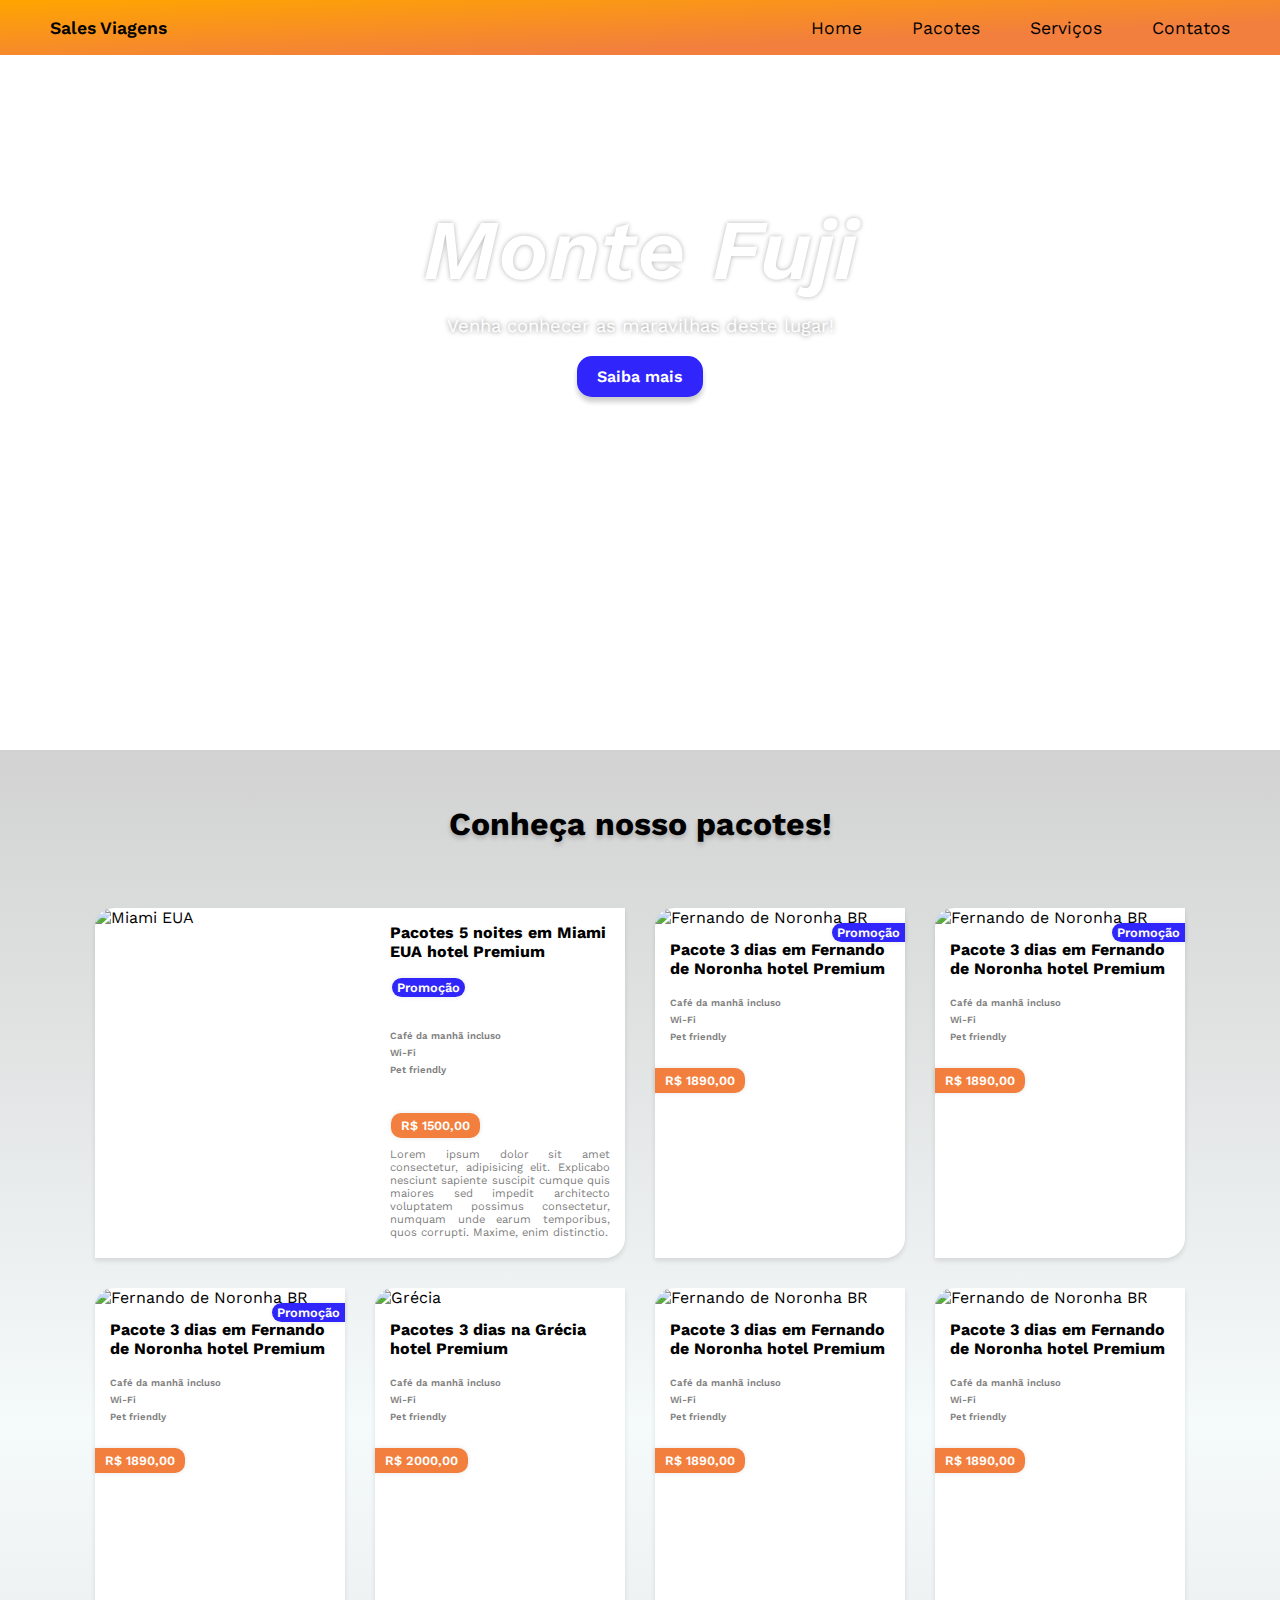
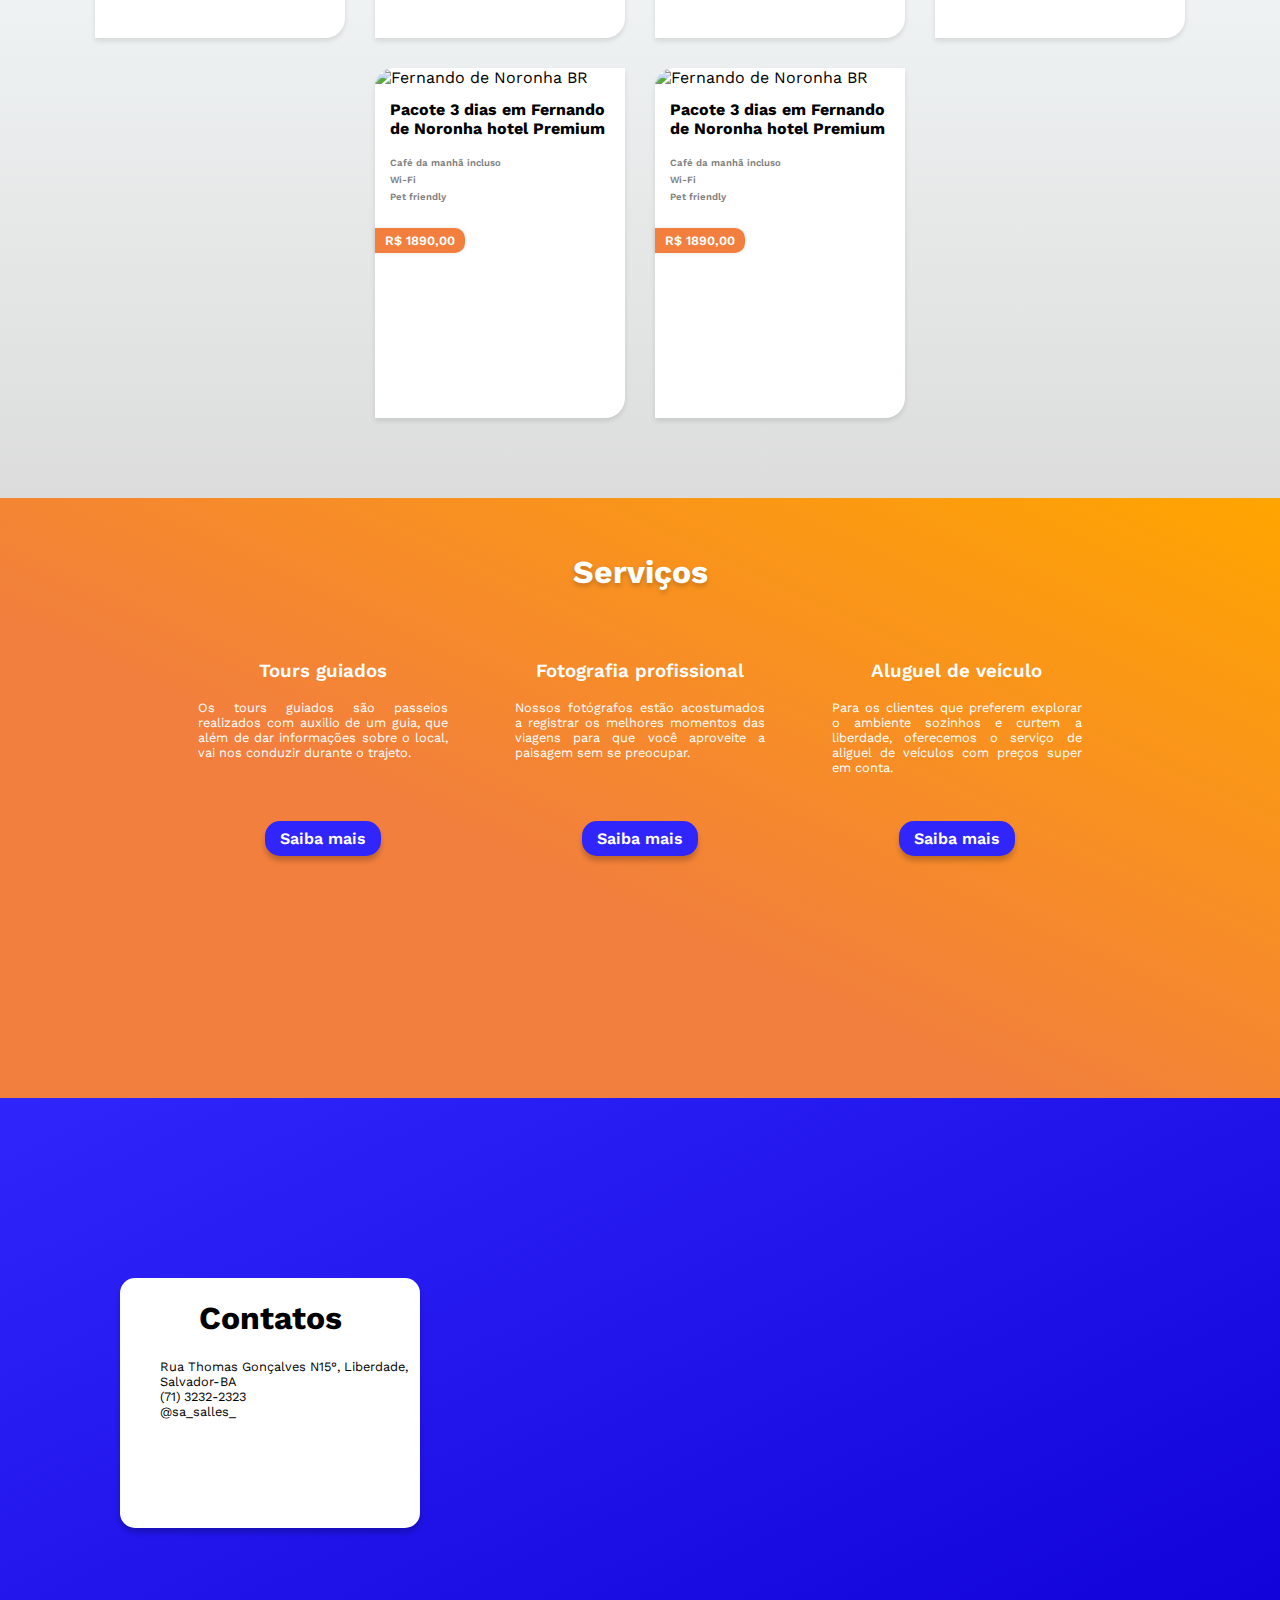
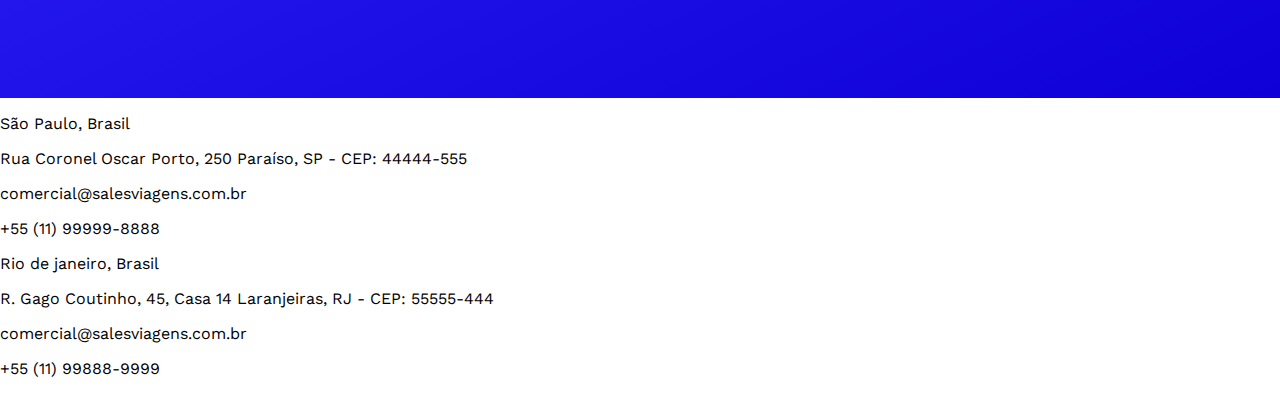
==== index.html @ 7ac17d70 "first commit" ====
<!DOCTYPE html>
<html lang="pt-br">
<head>
    <meta charset="UTF-8">
    <meta http-equiv="X-UA-Compatible" content="IE=edge">
    <meta name="viewport" content="width=device-width, initial-scale=1.0">
    <title>Sales Viagens</title>
    <script src="https://unpkg.com/feather-icons"></script>
    <link rel="stylesheet" href="style.css">
</head>
<body>
    <header>
        <nav>
           <!--<img src="img/logo-img.png" alt="Logo" id="logo-img"">-->
            <a href="#home" class="logo"><p>Sales Viagens</p></a>
            <ul class="menu">
                <a href="#home" class="btn-menu"><li>Home</li></a>
                <a href="#pacotes" class="btn-menu"><li>Pacotes</li></a>
                <a href="#servicos" class="btn-menu"><li>Serviços</li></a>
                <a href="#contatos" class="btn-menu"><li>Contatos</li></a>
            </ul>
        </nav>

        <div id="home" class="header-content">
            <h1>Monte Fuji</h1>
            <p>Venha conhecer as maravilhas deste lugar!</p>
            <a href=""><button class="btn-saiba-mais">Saiba mais</button></a>
        </div>
    </header>

    <section class="pacotes" id="pacotes">
        <h1 class="pacotes-title">Conheça nosso pacotes!</h1>
        <div class="cards-pacotes">

            <div class="large-card">
                <div class="large-card-tag large-card-tag-top">
                    <p>Promoção</p>
                </div>
                <div class="large-card-tag large-card-tag-bottom">
                    <p>R$ 1500,00</p>
                </div>
                <img class="large-card-image" src="https://images.unsplash.com/photo-1514214246283-d427a95c5d2f?ixlib=rb-1.2.1&ixid=MnwxMjA3fDB8MHxwaG90by1wYWdlfHx8fGVufDB8fHx8&auto=format&fit=crop&w=780&q=80" alt="Miami EUA">
                <div class="large-card-content">
                    <h2>Pacotes 5 noites em Miami EUA hotel Premium</h2>
                    <ul>
                        <li><i data-feather="coffee"></i>Café da manhã incluso</li>
                        <li><i data-feather="wifi"></i>Wi-Fi</li>
                        <li><i data-feather="smile"></i>Pet friendly</li>
                    </ul>
                    <p>Lorem ipsum dolor sit amet consectetur, adipisicing elit. Explicabo nesciunt sapiente suscipit cumque quis maiores sed impedit architecto voluptatem possimus consectetur, numquam unde earum temporibus, quos corrupti. Maxime, enim distinctio.</p>
                </div>
            </div>
            
            <div class="card">
                <div class="card-tag card-tag-top">
                    <p>Promoção</p>
                </div>
                <div class="card-tag card-tag-bottom">
                    <p>R$ 1890,00</p>
                </div>
                <img class="card-image" src="https://images.unsplash.com/photo-1614722860207-909e0e8dfd99?ixlib=rb-1.2.1&ixid=MnwxMjA3fDB8MHxwaG90by1wYWdlfHx8fGVufDB8fHx8&auto=format&fit=crop&w=871&q=80" alt="Fernando de Noronha BR">
                <div class="card-content">
                    <h2>Pacote 3 dias em Fernando de Noronha hotel Premium</h2>
                    <ul>
                        <li><i data-feather="coffee"></i>Café da manhã incluso</li>
                        <li><i data-feather="wifi"></i>Wi-Fi</li>
                        <li><i data-feather="smile"></i>Pet friendly</li>
                    </ul>
                </div>
            </div>

            <div class="card">
                <div class="card-tag card-tag-top">
                    <p>Promoção</p>
                </div>
                <div class="card-tag card-tag-bottom">
                    <p>R$ 1890,00</p>
                </div>
                <img class="card-image" src="https://images.unsplash.com/photo-1614722860207-909e0e8dfd99?ixlib=rb-1.2.1&ixid=MnwxMjA3fDB8MHxwaG90by1wYWdlfHx8fGVufDB8fHx8&auto=format&fit=crop&w=871&q=80" alt="Fernando de Noronha BR">
                <div class="card-content">
                    <h2>Pacote 3 dias em Fernando de Noronha hotel Premium</h2>
                    <ul>
                        <li><i data-feather="coffee"></i>Café da manhã incluso</li>
                        <li><i data-feather="wifi"></i>Wi-Fi</li>
                        <li><i data-feather="smile"></i>Pet friendly</li>
                    </ul>
                </div>
            </div>

            <div class="card">
                <div class="card-tag card-tag-top">
                    <p>Promoção</p>
                </div>
                <div class="card-tag card-tag-bottom">
                    <p>R$ 1890,00</p>
                </div>
                <img class="card-image" src="https://images.unsplash.com/photo-1614722860207-909e0e8dfd99?ixlib=rb-1.2.1&ixid=MnwxMjA3fDB8MHxwaG90by1wYWdlfHx8fGVufDB8fHx8&auto=format&fit=crop&w=871&q=80" alt="Fernando de Noronha BR">
                <div class="card-content">
                    <h2>Pacote 3 dias em Fernando de Noronha hotel Premium</h2>
                    <ul>
                        <li><i data-feather="coffee"></i>Café da manhã incluso</li>
                        <li><i data-feather="wifi"></i>Wi-Fi</li>
                        <li><i data-feather="smile"></i>Pet friendly</li>
                    </ul>
                </div>
            </div>

            <div class="card">
                <div class="card-tag card-tag-bottom">
                    <p>R$ 2000,00</p>
                </div>
                <img class="card-image" src="https://images.unsplash.com/photo-1615633761174-2013785e6950?ixlib=rb-1.2.1&ixid=MnwxMjA3fDB8MHxwaG90by1wYWdlfHx8fGVufDB8fHx8&auto=format&fit=crop&w=774&q=80" alt="Grécia">
                <div class="card-content">
                    <h2>Pacotes 3 dias na Grécia hotel Premium</h2>
                    <ul>
                        <li><i data-feather="coffee"></i>Café da manhã incluso</li>
                        <li><i data-feather="wifi"></i>Wi-Fi</li>
                        <li><i data-feather="smile"></i>Pet friendly</li>
                    </ul>
                </div>
            </div>

            <div class="card">
                <div class="card-tag card-tag-bottom">
                    <p>R$ 1890,00</p>
                </div>
                <img class="card-image" src="https://images.unsplash.com/photo-1614722860207-909e0e8dfd99?ixlib=rb-1.2.1&ixid=MnwxMjA3fDB8MHxwaG90by1wYWdlfHx8fGVufDB8fHx8&auto=format&fit=crop&w=871&q=80" alt="Fernando de Noronha BR">
                <div class="card-content">
                    <h2>Pacote 3 dias em Fernando de Noronha hotel Premium</h2>
                    <ul>
                        <li><i data-feather="coffee"></i>Café da manhã incluso</li>
                        <li><i data-feather="wifi"></i>Wi-Fi</li>
                        <li><i data-feather="smile"></i>Pet friendly</li>
                    </ul>
                </div>
            </div>

            <div class="card">
                <div class="card-tag card-tag-bottom">
                    <p>R$ 1890,00</p>
                </div>
                <img class="card-image" src="https://images.unsplash.com/photo-1614722860207-909e0e8dfd99?ixlib=rb-1.2.1&ixid=MnwxMjA3fDB8MHxwaG90by1wYWdlfHx8fGVufDB8fHx8&auto=format&fit=crop&w=871&q=80" alt="Fernando de Noronha BR">
                <div class="card-content">
                    <h2>Pacote 3 dias em Fernando de Noronha hotel Premium</h2>
                    <ul>
                        <li><i data-feather="coffee"></i>Café da manhã incluso</li>
                        <li><i data-feather="wifi"></i>Wi-Fi</li>
                        <li><i data-feather="smile"></i>Pet friendly</li>
                    </ul>
                </div>
            </div>

            <div class="card">
                <div class="card-tag card-tag-bottom">
                    <p>R$ 1890,00</p>
                </div>
                <img class="card-image" src="https://images.unsplash.com/photo-1614722860207-909e0e8dfd99?ixlib=rb-1.2.1&ixid=MnwxMjA3fDB8MHxwaG90by1wYWdlfHx8fGVufDB8fHx8&auto=format&fit=crop&w=871&q=80" alt="Fernando de Noronha BR">
                <div class="card-content">
                    <h2>Pacote 3 dias em Fernando de Noronha hotel Premium</h2>
                    <ul>
                        <li><i data-feather="coffee"></i>Café da manhã incluso</li>
                        <li><i data-feather="wifi"></i>Wi-Fi</li>
                        <li><i data-feather="smile"></i>Pet friendly</li>
                    </ul>
                </div>
            </div>

            <div class="card">
                <div class="card-tag card-tag-bottom">
                    <p>R$ 1890,00</p>
                </div>
                <img class="card-image" src="https://images.unsplash.com/photo-1614722860207-909e0e8dfd99?ixlib=rb-1.2.1&ixid=MnwxMjA3fDB8MHxwaG90by1wYWdlfHx8fGVufDB8fHx8&auto=format&fit=crop&w=871&q=80" alt="Fernando de Noronha BR">
                <div class="card-content">
                    <h2>Pacote 3 dias em Fernando de Noronha hotel Premium</h2>
                    <ul>
                        <li><i data-feather="coffee"></i>Café da manhã incluso</li>
                        <li><i data-feather="wifi"></i>Wi-Fi</li>
                        <li><i data-feather="smile"></i>Pet friendly</li>
                    </ul>
                </div>
            </div>

        </div>
    </section>

    <article class="servicos" id="servicos">
        <h1 class="servicos-title">Serviços</h1>
        <div class="cards-servicos">

            <div class="card">
                <i data-feather="map"></i>
                <div class="card-content">
                    <h3>Tours guiados</h3>
                    <p>Os tours guiados são passeios realizados com auxilio de um guia, que além de dar informações sobre o local, vai nos conduzir durante o trajeto.</p>
                </div>
                <a href="tours.html"><button class="btn-saiba-mais">Saiba mais</button></a>
            </div>

            <div class="card">
                <i data-feather="camera"></i>
                <div class="card-content">
                    <h3>Fotografia profissional</h3>
                    <p>Nossos fotógrafos estão acostumados a registrar os melhores momentos das viagens para que você aproveite a paisagem sem se preocupar.</p>
                </div>
                <a href="fototeca.html"><button class="btn-saiba-mais">Saiba mais</button></a>
            </div>

            <div class="card">
                <i data-feather="navigation"></i>
                <div class="card-content">
                    <h3>Aluguel de veículo</h3>
                    <p>Para os clientes que preferem explorar o ambiente sozinhos e curtem a liberdade, oferecemos o serviço de aliguel de veículos com preços super em conta.</p>
                </div>
                <a href="aluguel.html"><button class="btn-saiba-mais">Saiba mais</button></a>
            </div>

        </div>
    </article>

    <section class="contatos" id="contatos">
        <div id="map"></div>
        <div class="card-contatos">
            <h1 class="contatos-title">Contatos</h1>
            <ul>
                <li><i data-feather="map-pin"></i> Rua Thomas Gonçalves N15°, Liberdade, Salvador-BA</li>
                <li><i data-feather="phone"></i> (71) 3232-2323</li>
                <li><i data-feather="instagram"></i> @sa_salles_</li>
            </ul>

        </div>
    </section>

    <footer>
        <i data-feather="facebook"></i>
        <i data-feather="instagram"></i>
        <i data-feather="twitter"></i>
        <div class="sp">
            <p>São Paulo, Brasil</p>
            <p>Rua Coronel Oscar Porto, 250 Paraíso, SP - CEP: 44444-555</p>
            <P>comercial@salesviagens.com.br</P>
            <p>+55 (11) 99999-8888</p>
        </div>
        <div class="rj">
            <p>Rio de janeiro, Brasil</p>
            <p>R. Gago Coutinho, 45, Casa 14 Laranjeiras, RJ - CEP: 55555-444</p>
            <P>comercial@salesviagens.com.br</P>
            <p>+55 (11) 99888-9999</p>
        </div>
    </footer>

    <script src="main.js"></script>
    <script src="https://maps.googleapis.com/maps/api/js?callback=initMap&v=weekly"
    defer></script>
    <script>
        feather.replace()
    </script>
</body>
</html>
---- style.css ----
@charset "UTF-8";
@import url('https://fonts.googleapis.com/css2?family=Work+Sans:ital,wght@0,400;0,600;0,700;0,800;1,400;1,500;1,700&display=swap');

/*RESPONSIVIDADE*/

/* Landscape phone to portrait tablet */

@media (max-width: 767px) {}

/* Landscape phones and down */
@media (max-width: 480px) {
    body {
        margin-bottom: 55px;
    }
    header nav .menu {
        position: fixed;
        bottom: 0;
        left: 0;
        width: 100%;
        padding: 0;
        margin: 0;

        z-index: 99;

        background: var(--Han-Purple);
        height: 55px;
        color: white;
        font-weight: bold;

        display: flex;
        justify-content: space-between;
        align-items: center;
    }
    header nav .logo {
        width: 100%;
        text-align: center;
    }
    .contatos {
        padding: 60px 0;
    }
    .contatos .card-contatos {
        position: static;
    }
}

/* Portrait tablet to landscape and desktop 
@media (min-width: 768px) and (max-width: 979px){
}*/

 /*Large Desktop 
@media (min-width: 1200px) {
}*/

* {
    box-sizing: border-box;
}

:root {
    --Oxford-Blue: #030027;
    --Han-Purple: #3026FC;
    --Celest: #C5FFFD;
    --Mongo-tengo: #F27F3D;
    --Dark-Salmon: #EF946C;
    --Antique-Brass: #DC9E82;
}

body {
    margin: 0;
    font-family: 'Work Sans', sem serifa;
   /* background: linear-gradient(to bottom, white 30%, var(--Mongo-tengo) 100%);*/
   /* width: 100vw; */
}

.FixoNoTopo{
    position: fixed;
    top: 0;
    width: 100%;
}

header {
    height: calc(100vh - 150px);
    background: no-repeat center/cover url("img/header-img.jpg");
}

header nav {
    display: flex;
    justify-content: space-between;
    position: relative;
    background-image: linear-gradient(to bottom right, orange 0%, var(--Mongo-tengo) 70%);
   /* box-shadow: 0 1px 5px hsla(0, 0%, 0%, 0.1);*/
}

/*header nav #logo-img {
    width: 65px;
    height: 45px;

}*/

header nav .logo:link {
    font-weight: 600;
    font-size: 1.1em;
    color: black;
    text-decoration: none;
    margin-left: 50px;
    transition: all .3s;
}

header nav .logo:visited {
    color: var(--Oxford-Blue);
}

header nav .logo:hover {
    color: white;
    transform: scale(1.1);
}

header nav .logo:active {
    color: lightgray;
    transform: scale(1);
}

header nav .menu {
    list-style: none;
    display: flex;
    padding: 0;
    font-family: 'Work Sans', sem serifa;
    font-size: 1.1em;
    
}

header nav .menu .btn-menu:link {
    text-decoration: none;
    color: black;
    transition: all .3s;
}

header nav .menu .btn-menu:visited {
    color: var(--Oxford-Blue);
}

header nav .menu .btn-menu:hover {
    color: white;
    transform: scale(1.2);
}

header nav .menu .btn-menu:active {
    color: lightgray;
    transform: scale(1.1);
}

header nav .menu .btn-menu li {
    margin: 0 50px 0 0;
}

.header-content {
    max-width: 600px;
    margin: auto;
    text-align: center;
    position: relative;
    top: 140px;
}

.header-content h1 {
    margin: 0;
    padding: 0;
    position: relative;
    top: 5px;
    font-size: 5.3em;
    font-weight: 600;
    font-style: italic;
    color: white;
    text-shadow: 0 0 5px hsla(0, 0%, 0%, 0.3);
    
}

.header-content ul {
    margin: 0;
    padding: 0;
    list-style: none;
    font-weight: 600;
    position: relative;
}

.header-content p {
    font-size: 1.15em;
    margin: 0;
    position: relative;
    top: 20px;
    color: white;
    text-shadow: 0 0 5px hsla(0, 0%, 0%, 0.5);
}

header .header-content .btn-saiba-mais {
    padding: 11px 20px;
    border-radius: 15px;
    border: 0;
    position: relative;
    top: 40px;
    background: var(--Han-Purple);
    box-shadow: 0 5px 5px hsla(0, 0%, 0%, 0.2);
    color: white;
    font-family: 'Work Sans', sem serifa;
    font-size: 1em;
    font-weight: 600;
    transition: all .3s;
}

header .header-content .btn-saiba-mais:hover {
    background-color:white;
    color: black;
    transform: scale(1.1);
    box-shadow: 0 5px 5px hsla(0, 0%, 0%, 0.4);
    cursor: pointer;
}

header .header-content .btn-saiba-mais:active {
    background: rgb(201, 201, 201);
    transform: scale(1);
    box-shadow: 0 5px 5px hsla(0, 0%, 0%, 0.2);
}

.pacotes {
    padding: 15px;
    background-image: linear-gradient(to bottom, rgb(210, 210, 210), rgb(245, 250, 250), rgb(220, 220, 220));
}

.pacotes .pacotes-title {
    font-size: 2em;
    width: 100%;
    margin: 40px auto 0 auto;
    text-align: center;
    text-shadow: 0 3px 5px hsla(0, 0%, 0%, 0.2);
}

.pacotes .cards-pacotes {
    display: flex;
    margin: 50px auto;
    max-width: 1400px;
    flex-wrap: wrap;
    justify-content: center;
}

.pacotes .large-card {
    height: 350px;
    width: 530px;
    margin: 15px;
    border-radius: 20px 0px;
    background-color: white;
    position: relative;
    box-shadow: 0 3px 5px hsla(0, 0%, 0%, 0.1);
    transition: all .5s;
}

.pacotes .large-card:hover {
    transform: scale(1.05);
    box-shadow: 0 3px 5px hsla(0, 0%, 0%, 0.4);
}

.pacotes .large-card-content h2 {
    font-size: 1em;
    margin-bottom: 0;
    margin-top: 15px;
}

.pacotes .large-card .large-card-tag-top {
    position: absolute;
    background-color: var(--Han-Purple);
    border-radius: 10px 10px 10px 10px;
    right: 160px;
    top: 70px;
    padding: 2px 5px;
    box-shadow: 0 0 5px hsla(0, 0%, 0%, 0.1);
    z-index: 99;
}

.pacotes .large-card .large-card-tag-bottom {
    position: absolute;
    background-color: var(--Mongo-tengo);
    border-radius: 10px 10px 10px 10px;
    right: 145px;
    bottom: 120px;
    padding: 5px 10px;
    box-shadow: 0 0 5px hsla(0, 0%, 0%, 0.1);
    z-index: 99;
}

.pacotes .large-card .large-card-tag p {
    margin: 0;
    color: white;
    font-weight: 600;
    font-size: 0.8em;
}

.pacotes .large-card-image {
    height: 350px;
    width: 280px;
    border-radius: 20px 0 0 0;
    object-fit: cover;
}

.pacotes .large-card-content {
    padding: 0 15px;
    position: absolute;
    top: 0;
    right: 0;
    width: 250px;
    height: 340px;
}

.pacotes .large-card-content ul {
    position: relative;
    top: 50px;
    display: flex;
    flex-direction: column;
    list-style: none;
    padding: 0;
}

.pacotes .large-card-content ul li{
    font-size: 0.6em;
    font-weight: 600;
    display: flex;
    align-items: center;
    margin: 3px 0;
    color: gray; 
}

.pacotes .large-card-content li svg {
    height: 16px;
    width: 18px;
    margin-right: 10px;
}


.pacotes .large-card-content p {
    font-size: .7em;
    margin: 120px 0 0 0;
    text-align: justify;
    color: gray;
}

.pacotes .card {
    height: 350px;
    width: 250px;
    margin: 15px;
    border-radius: 20px 0px;
    background-color: white;
    position: relative;
    box-shadow: 0 3px 5px hsla(0, 0%, 0%, 0.1);
    transition: all .5s;
}

.pacotes .card:hover {
    transform: scale(1.05);
    box-shadow: 0 3px 5px hsla(0, 0%, 0%, 0.4);
}

.pacotes .card .card-tag-top {
    position: absolute;
    background-color: var(--Han-Purple);
    border-radius: 10px 0 0 10px;
    right: 0;
    top: 15px;
    padding: 2px 5px;
    box-shadow: 0 0 5px hsla(0, 0%, 0%, 0.1);
}

.pacotes .card .card-tag-bottom {
    position: absolute;
    background-color: var(--Mongo-tengo);
    border-radius: 0 10px 10px 0;
    left: 0;
    top: 160px;
    padding: 5px 10px;
    box-shadow: 0 0 5px hsla(0, 0%, 0%, 0.1);
}

.pacotes .card .card-tag p {
    margin: 0;
    color: white;
    font-weight: 600;
    font-size: 0.8em;
}

.pacotes .card-image {
    height: 200px;
    width: 250px;
    border-radius: 20px 0 0 0;
    object-fit: cover;
}

.pacotes .card-content {
    padding: 0 15px;
}

.pacotes .card-content ul {
    display: flex;
    flex-direction: column;
    list-style: none;
    padding: 0;
}

.pacotes .card-content ul li{
    font-size: 0.6em;
    font-weight: 600;
    display: flex;
    align-items: center;
    margin: 3px 0;
    color: gray; 
}

.pacotes .card-content li svg {
    height: 16px;
    width: 18px;
    margin-right: 10px;
}

.pacotes .card-content h2 {
    font-size: 1em;
    margin-bottom: 0;
}

.servicos {
    padding: 15px;
    background-image: linear-gradient(to top right, var(--Mongo-tengo) 40%, orange 100%);
    height: 600px;
}

.servicos .servicos-title {
    font-size: 2em;
    text-align: center;
    margin: 40px auto 0 auto;
    color: white;
    text-shadow: 0 3px 5px hsla(0, 0%, 0%, 0.2);
}

.servicos .cards-servicos {
    display: flex;
    max-width: 950px;
    justify-content: space-around;
    margin: 50px auto 100px auto;
    flex-wrap: wrap;
}

.servicos .card {
    width: 250px;
    display: flex;
    flex-direction: column;
    justify-content: center;
    align-items: center;
    margin: 0 15px;
}

.servicos .card svg {
    height: 50px;
    width: 50px;
    margin: 40px;
    stroke: white;
    transition: all .3s;
}

.servicos .card svg:hover {
    stroke: var(--Han-Purple);
    transform: scale(1.2);

}

.servicos .card h3 {
    font-weight: 600;
    color: white;
}

.servicos .card p {
    font-size: .8em;
    text-align: justify;
    color: white;
}

.servicos .card .card-content {
    text-align: center;
    height: 180px;
}

.servicos .card .btn-saiba-mais {
    padding: 8px 15px;
    border-radius: 15px;
    border: 0;
    background: var(--Han-Purple);
    box-shadow: 0 5px 5px hsla(0, 0%, 0%, 0.2);
    color: white;
    font-family: 'Work Sans', sem serifa;
    font-size: 1em;
    font-weight: 600;
    transition: all .3s;
}

.servicos .card .btn-saiba-mais:hover {
    background-color:white;
    color: black;
    transform: scale(1.1);
    box-shadow: 0 5px 5px hsla(0, 0%, 0%, 0.4);
    cursor: pointer;
}

.servicos .card .btn-saiba-mais:active {
    background: rgb(201, 201, 201);
    transform: scale(1);
    box-shadow: 0 5px 5px hsla(0, 0%, 0%, 0.2);
}

.contatos {
    padding: 100px 20%;
    background-image: linear-gradient(to bottom right, var(--Han-Purple) 0%, rgb(14, 0, 214) 100%);
    position: relative;
    height: 600px;
}

.contatos .card-contatos {
    width: 300px;
    height: 250px;
    position: absolute;
    background-color: white;
    border-radius: 15px;
    z-index: 99;
    top: calc(50% - 120px);
    left: calc(25% - 200px);
    box-shadow: 0 5px 5px hsla(0, 0%, 0%, 0.2);
}

.card-contatos .contatos-title {
    text-align: center;
    
}

.card-contatos ul {
    font-size: .8em;
    list-style: none;
    
}

.card-contatos ul svg {
    color: #F27F3D;
    
}

/* Set the size of the div element that contains the map */
#map {
    margin: 0;
    height: 400px;
    width: 100%;
}

.footer {
    height: 600px;
    padding: 100px 20%;
    background-image: linear-gradient(to bottom, rgb(210, 210, 210), rgb(245, 250, 250), rgb(220, 220, 220));
}
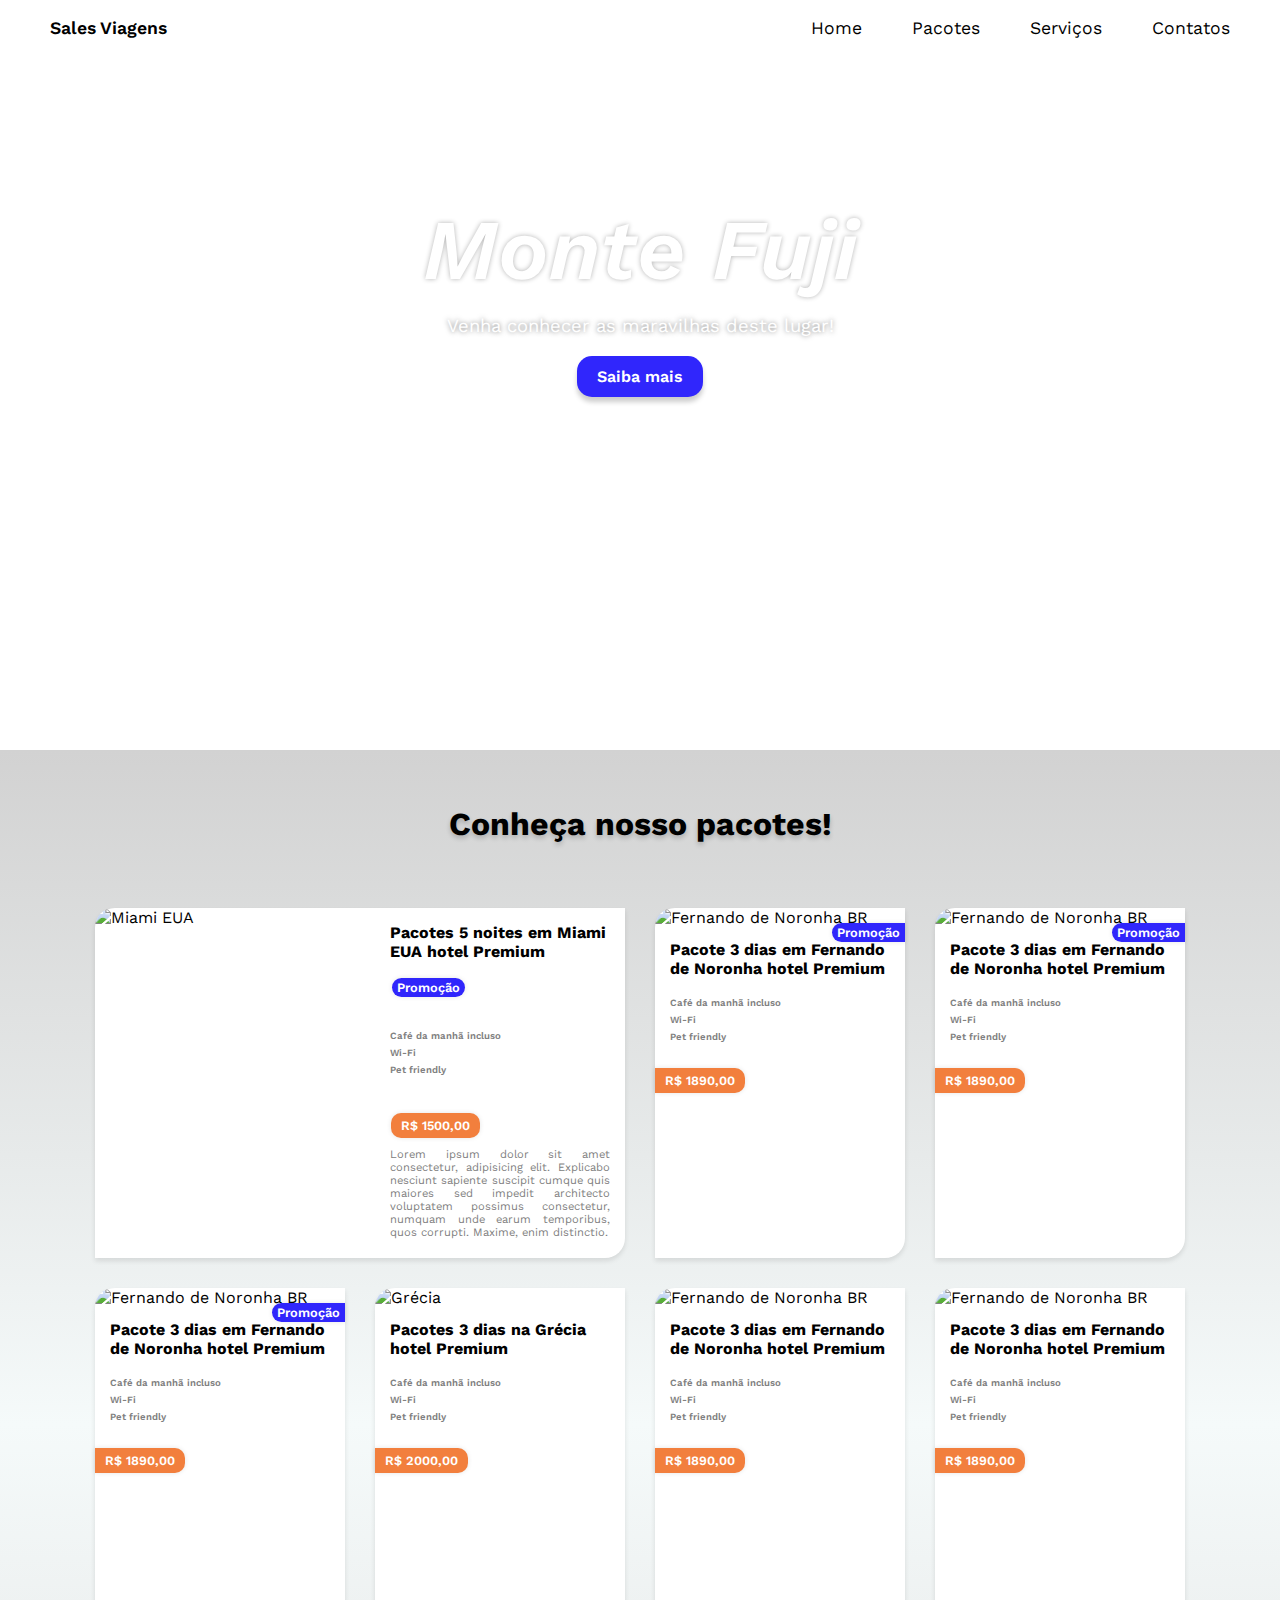
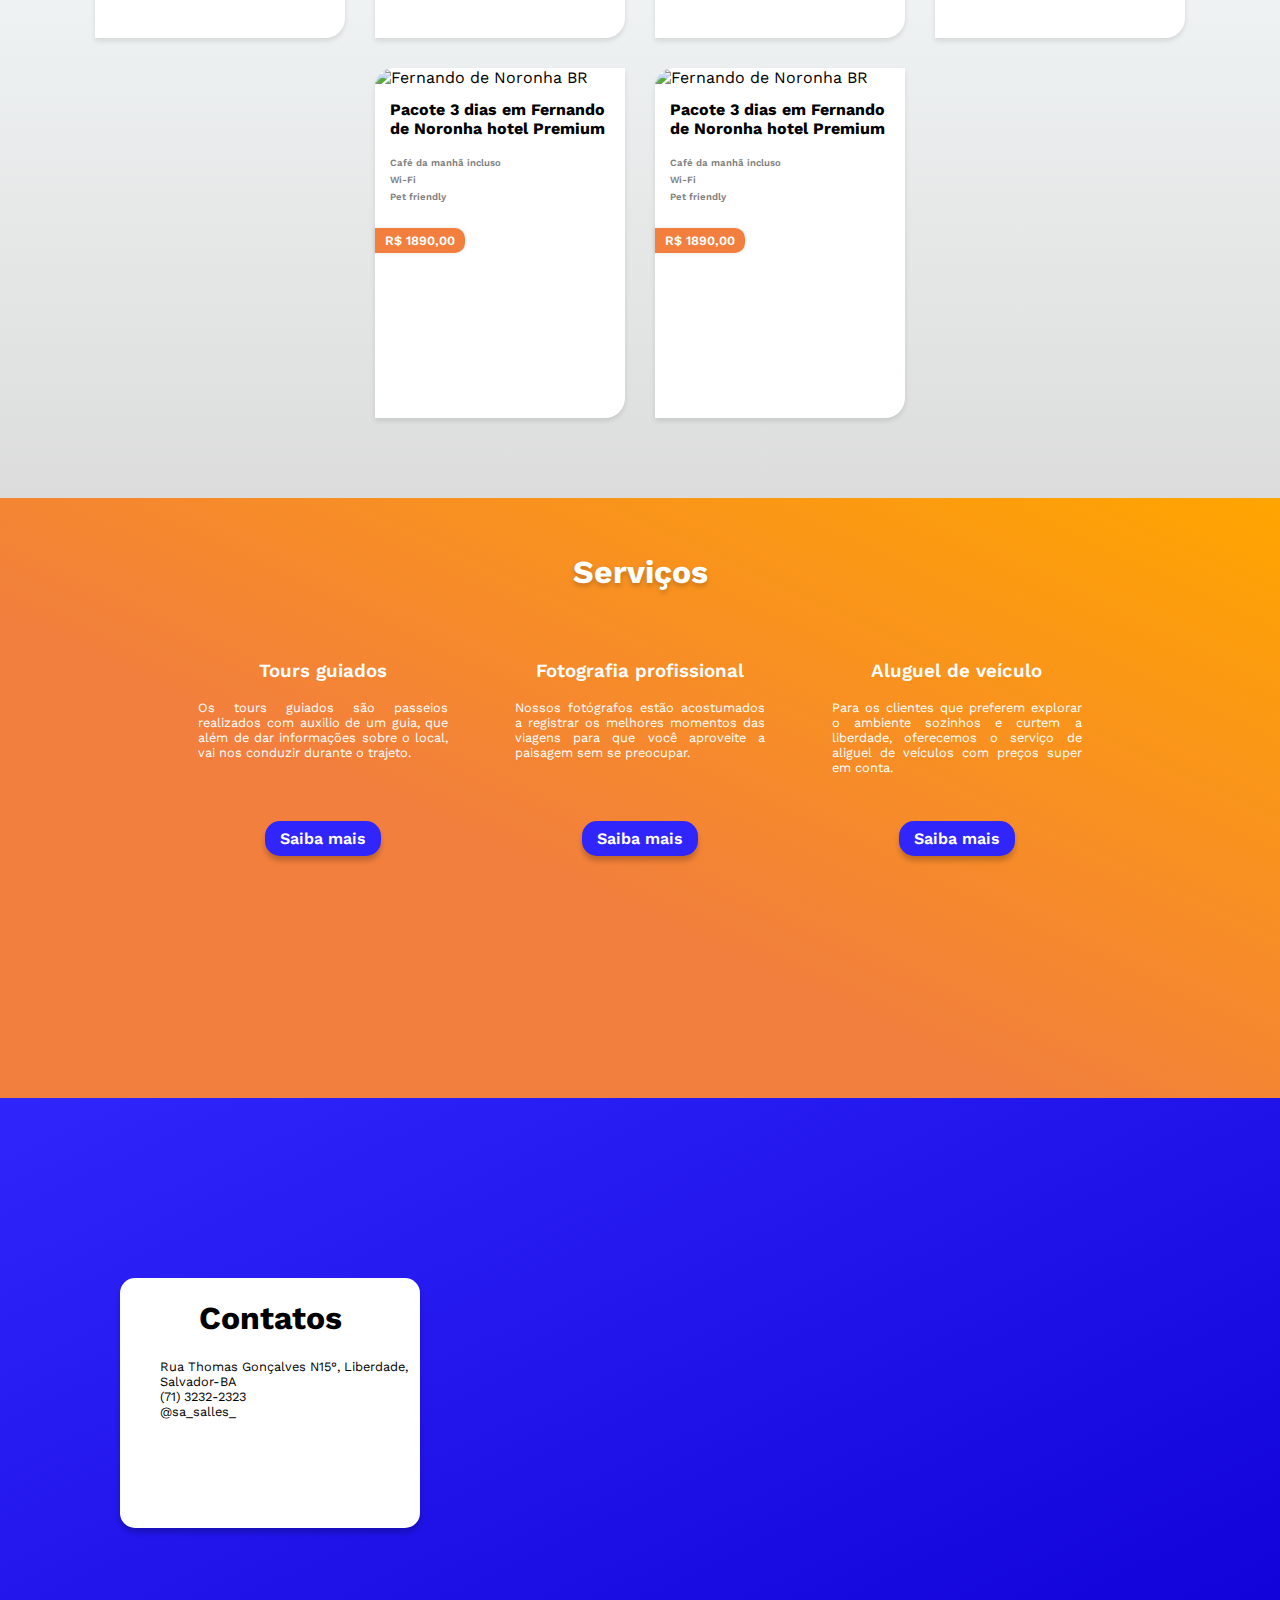
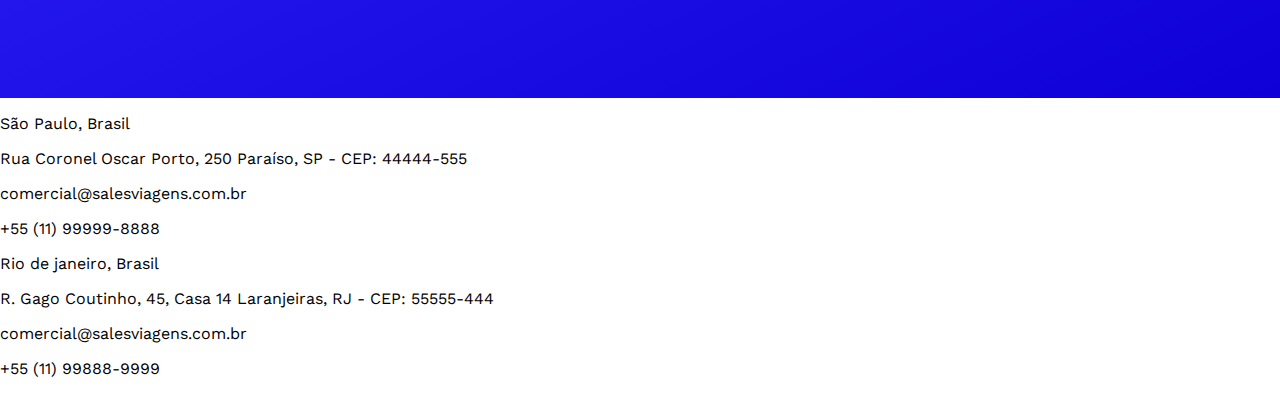
==== commit 4e1c1387: "1.0" ====
--- a/index.html
+++ b/index.html
@@ -231,9 +231,11 @@
     </section>
 
     <footer>
-        <i data-feather="facebook"></i>
-        <i data-feather="instagram"></i>
-        <i data-feather="twitter"></i>
+        <div class="redes">
+            <i data-feather="facebook"></i>
+            <i data-feather="instagram"></i>
+            <i data-feather="twitter"></i>
+        </div>
         <div class="sp">
             <p>São Paulo, Brasil</p>
             <p>Rua Coronel Oscar Porto, 250 Paraíso, SP - CEP: 44444-555</p>
--- a/style.css
+++ b/style.css
@@ -86,7 +86,6 @@
     display: flex;
     justify-content: space-between;
     position: relative;
-    background-image: linear-gradient(to bottom right, orange 0%, var(--Mongo-tengo) 70%);
    /* box-shadow: 0 1px 5px hsla(0, 0%, 0%, 0.1);*/
 }
 
@@ -554,4 +553,5 @@
     height: 600px;
     padding: 100px 20%;
     background-image: linear-gradient(to bottom, rgb(210, 210, 210), rgb(245, 250, 250), rgb(220, 220, 220));
-}+    position: relative;
+}
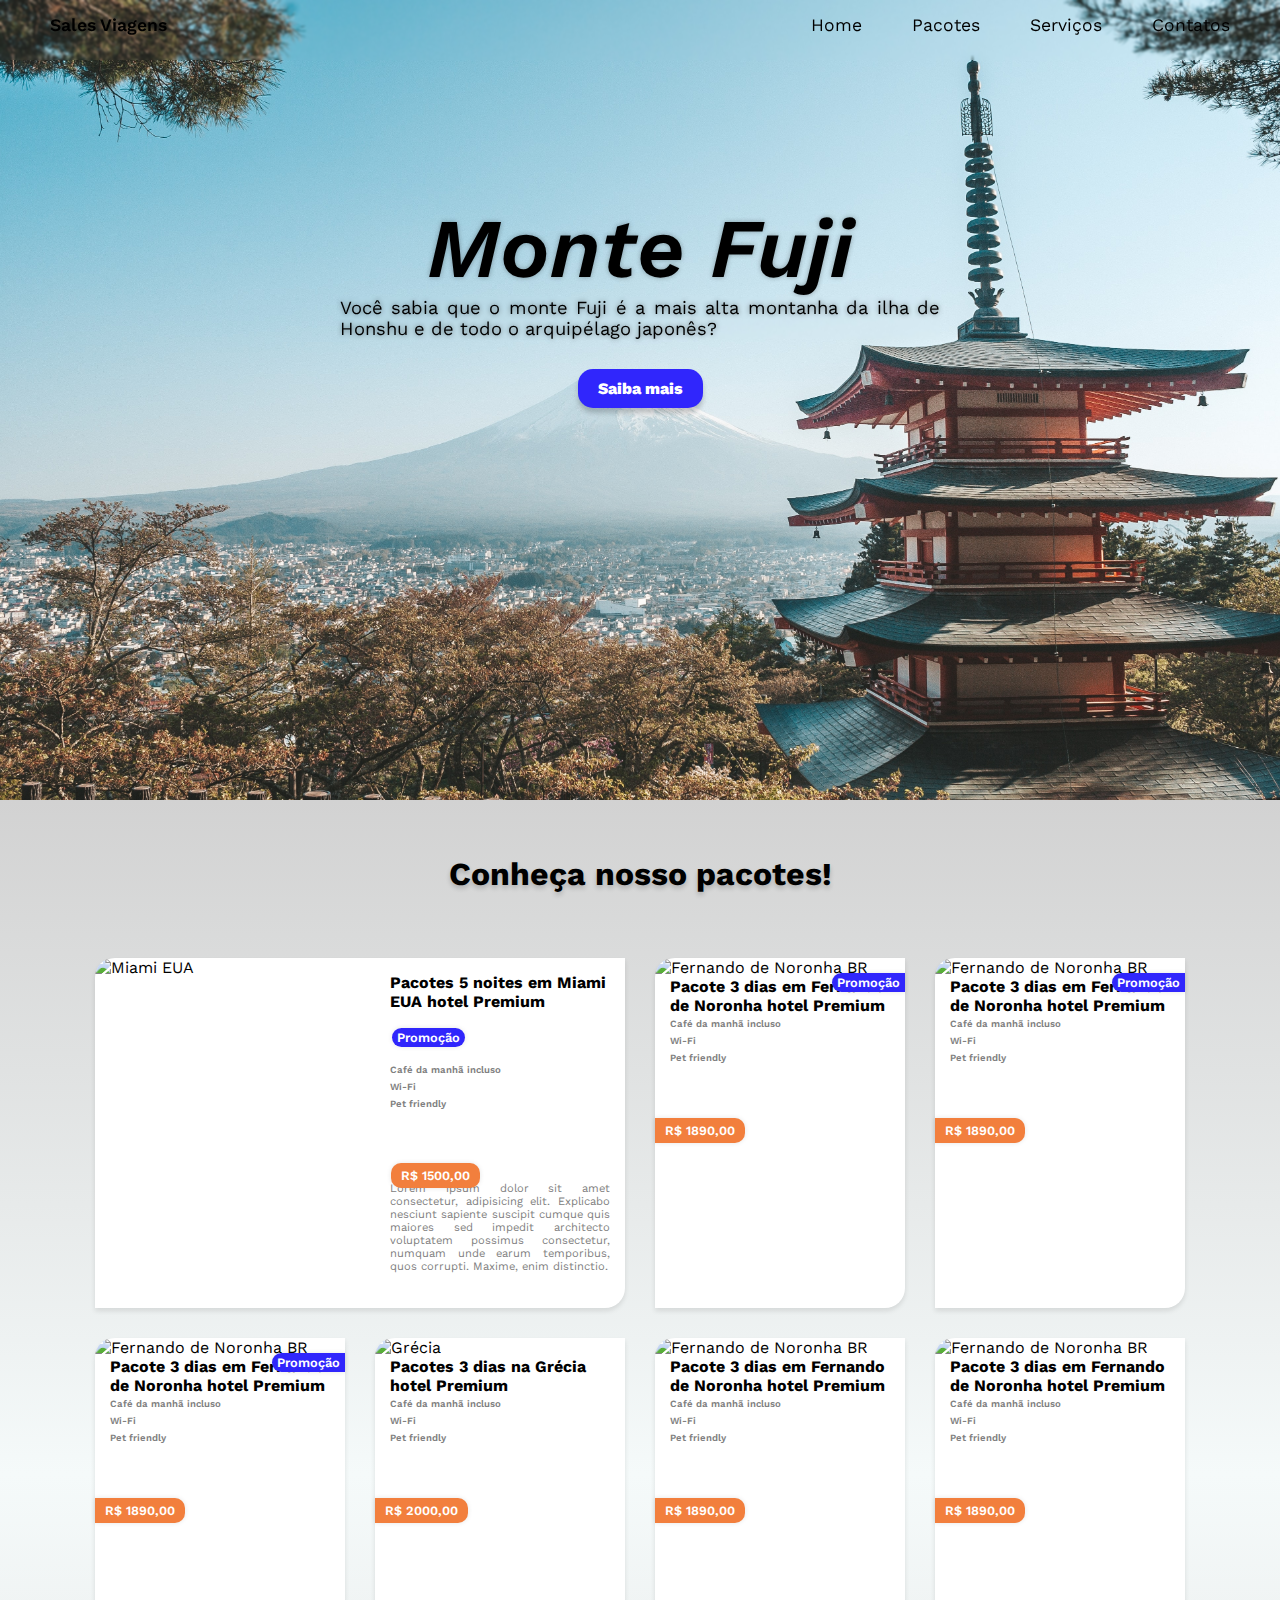
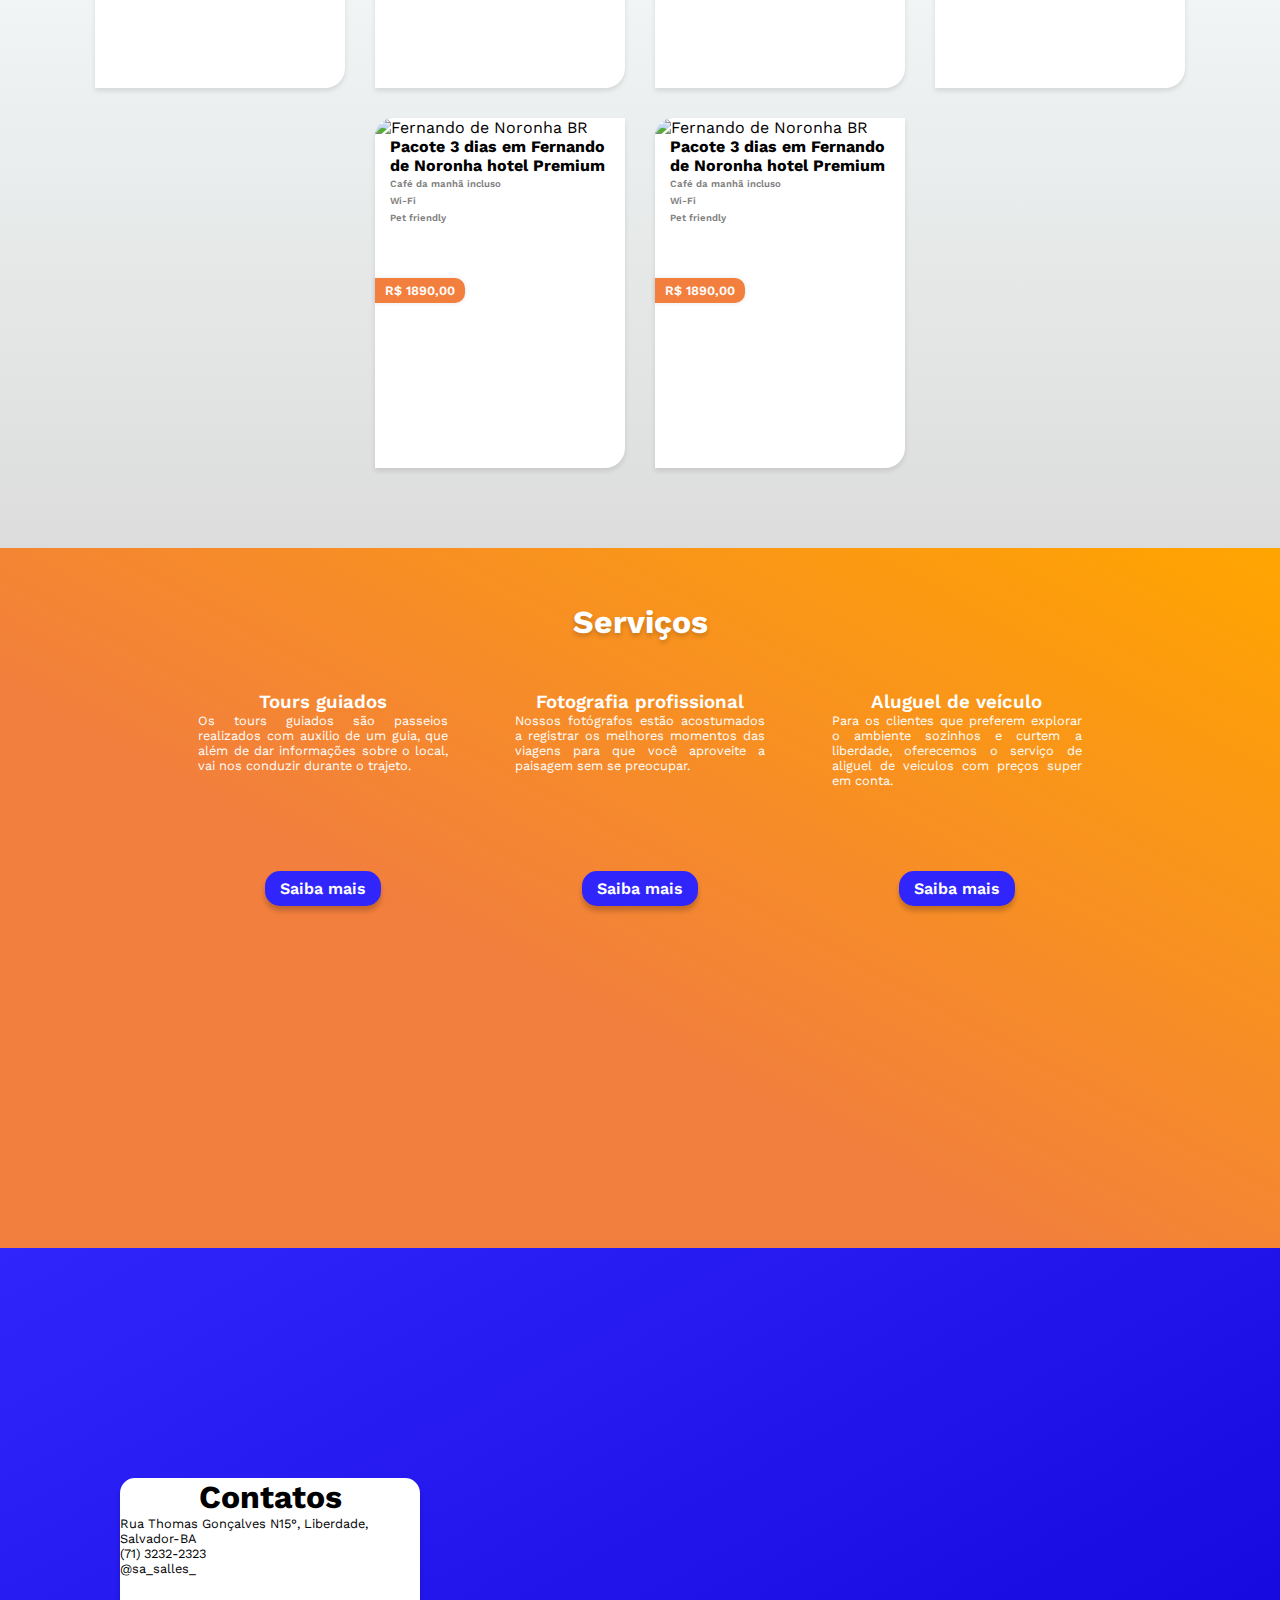
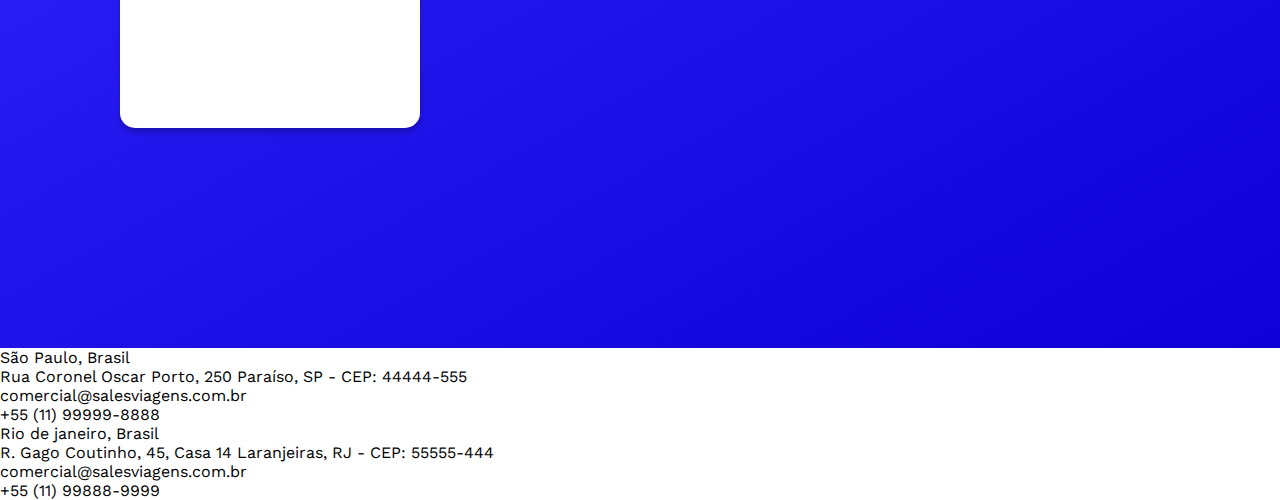
==== commit f3bec1d3: "1.21" ====
--- a/index.html
+++ b/index.html
@@ -11,7 +11,7 @@
 <body>
     <header>
         <nav>
-           <!--<img src="img/logo-img.png" alt="Logo" id="logo-img"">-->
+            <!--<img src="img/logo-img.png" alt="Logo" id="logo-img"">-->
             <a href="#home" class="logo"><p>Sales Viagens</p></a>
             <ul class="menu">
                 <a href="#home" class="btn-menu"><li>Home</li></a>
@@ -20,18 +20,18 @@
                 <a href="#contatos" class="btn-menu"><li>Contatos</li></a>
             </ul>
         </nav>
-
+        
         <div id="home" class="header-content">
             <h1>Monte Fuji</h1>
-            <p>Venha conhecer as maravilhas deste lugar!</p>
+            <p>Você sabia que o monte Fuji é a mais alta montanha da ilha de Honshu e de todo o arquipélago japonês?</p>
             <a href=""><button class="btn-saiba-mais">Saiba mais</button></a>
         </div>
     </header>
-
+    
     <section class="pacotes" id="pacotes">
         <h1 class="pacotes-title">Conheça nosso pacotes!</h1>
         <div class="cards-pacotes">
-
+            
             <div class="large-card">
                 <div class="large-card-tag large-card-tag-top">
                     <p>Promoção</p>
--- a/style.css
+++ b/style.css
@@ -52,6 +52,8 @@
 }*/
 
 * {
+    margin: 0;
+    padding: 0;
     box-sizing: border-box;
 }
 
@@ -78,15 +80,18 @@
 }
 
 header {
-    height: calc(100vh - 150px);
-    background: no-repeat center/cover url("img/header-img.jpg");
+    height: calc(100vh - 100px);
+    background: no-repeat center/cover url("img/montfuji.jpg");
 }
 
 header nav {
+    height: 60px;
+    padding-top: 15px;
     display: flex;
     justify-content: space-between;
     position: relative;
    /* box-shadow: 0 1px 5px hsla(0, 0%, 0%, 0.1);*/
+   backdrop-filter: blur(1px);
 }
 
 /*header nav #logo-img {
@@ -163,11 +168,11 @@
     margin: 0;
     padding: 0;
     position: relative;
-    top: 5px;
-    font-size: 5.3em;
+    top: 0px;
+    font-size: 5.2em;
     font-weight: 600;
     font-style: italic;
-    color: white;
+    color: rgb(0, 0, 0);
     text-shadow: 0 0 5px hsla(0, 0%, 0%, 0.3);
     
 }
@@ -182,32 +187,32 @@
 
 .header-content p {
     font-size: 1.15em;
-    margin: 0;
-    position: relative;
-    top: 20px;
-    color: white;
+    text-align: justify;
+    margin: 0;
+    color: rgb(0, 0, 0);
     text-shadow: 0 0 5px hsla(0, 0%, 0%, 0.5);
+    backdrop-filter: blur(1px);
 }
 
 header .header-content .btn-saiba-mais {
-    padding: 11px 20px;
+    padding: 10px 20px;
     border-radius: 15px;
     border: 0;
     position: relative;
-    top: 40px;
+    top: 30px;
     background: var(--Han-Purple);
     box-shadow: 0 5px 5px hsla(0, 0%, 0%, 0.2);
     color: white;
     font-family: 'Work Sans', sem serifa;
     font-size: 1em;
-    font-weight: 600;
+    font-weight: 800;
     transition: all .3s;
 }
 
 header .header-content .btn-saiba-mais:hover {
     background-color:white;
     color: black;
-    transform: scale(1.1);
+    transform: scale(1.05);
     box-shadow: 0 5px 5px hsla(0, 0%, 0%, 0.4);
     cursor: pointer;
 }
@@ -422,7 +427,7 @@
 .servicos {
     padding: 15px;
     background-image: linear-gradient(to top right, var(--Mongo-tengo) 40%, orange 100%);
-    height: 600px;
+    height: 700px;
 }
 
 .servicos .servicos-title {
@@ -461,7 +466,6 @@
 .servicos .card svg:hover {
     stroke: var(--Han-Purple);
     transform: scale(1.2);
-
 }
 
 .servicos .card h3 {
@@ -511,7 +515,7 @@
     padding: 100px 20%;
     background-image: linear-gradient(to bottom right, var(--Han-Purple) 0%, rgb(14, 0, 214) 100%);
     position: relative;
-    height: 600px;
+    height: 700px;
 }
 
 .contatos .card-contatos {
@@ -528,18 +532,15 @@
 
 .card-contatos .contatos-title {
     text-align: center;
-    
 }
 
 .card-contatos ul {
     font-size: .8em;
     list-style: none;
-    
 }
 
 .card-contatos ul svg {
     color: #F27F3D;
-    
 }
 
 /* Set the size of the div element that contains the map */
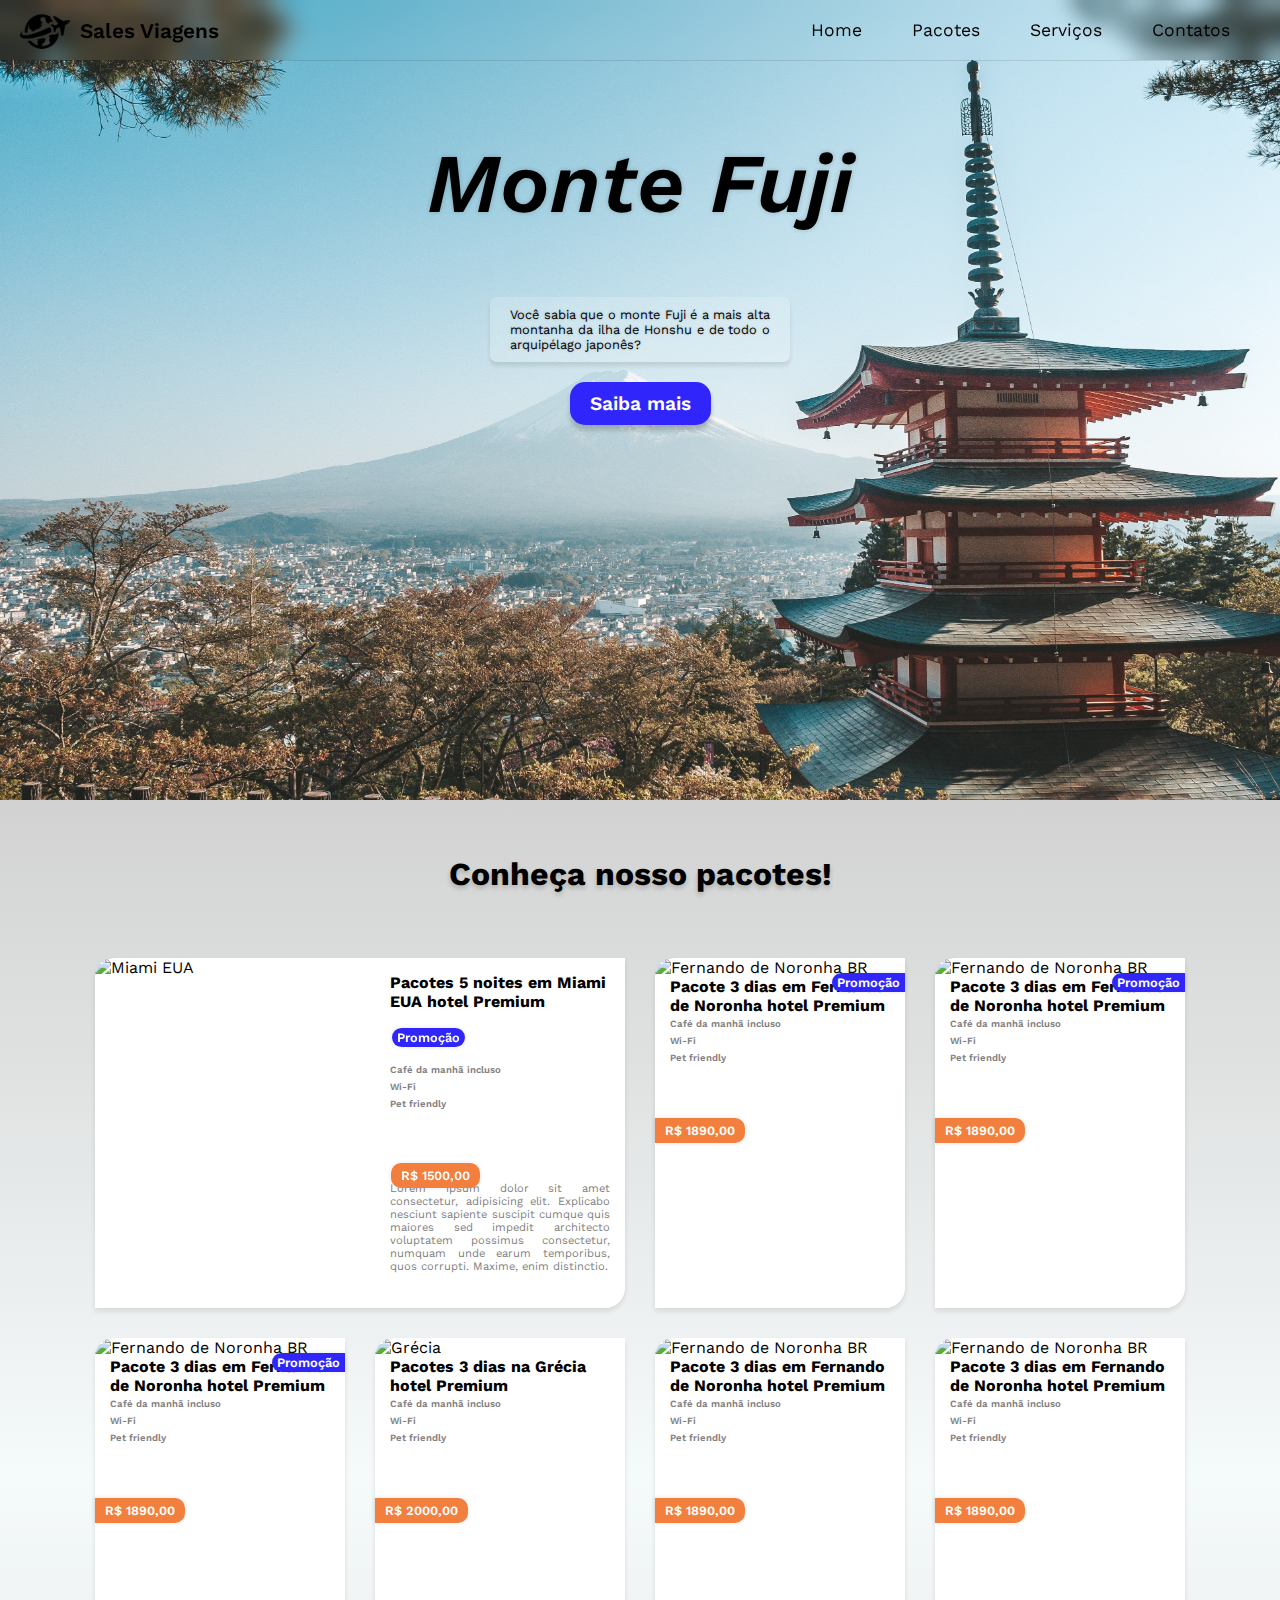
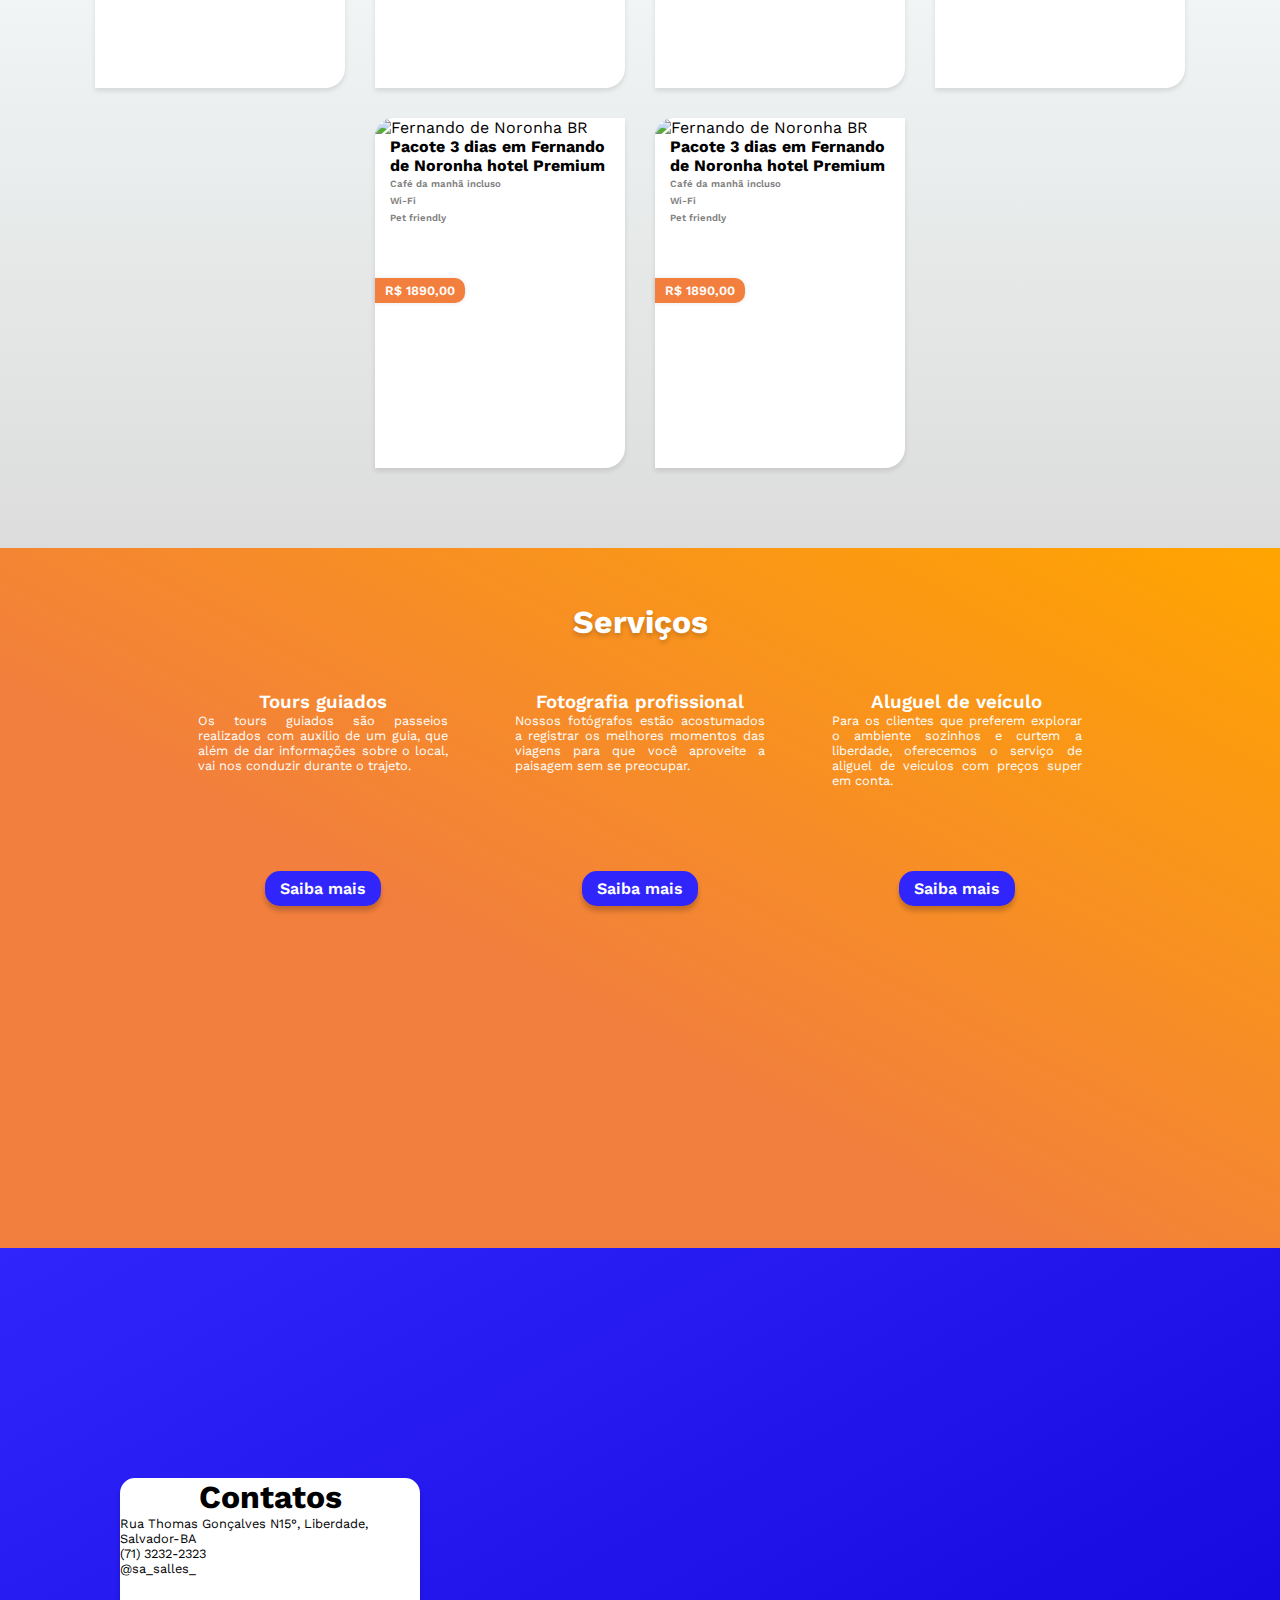
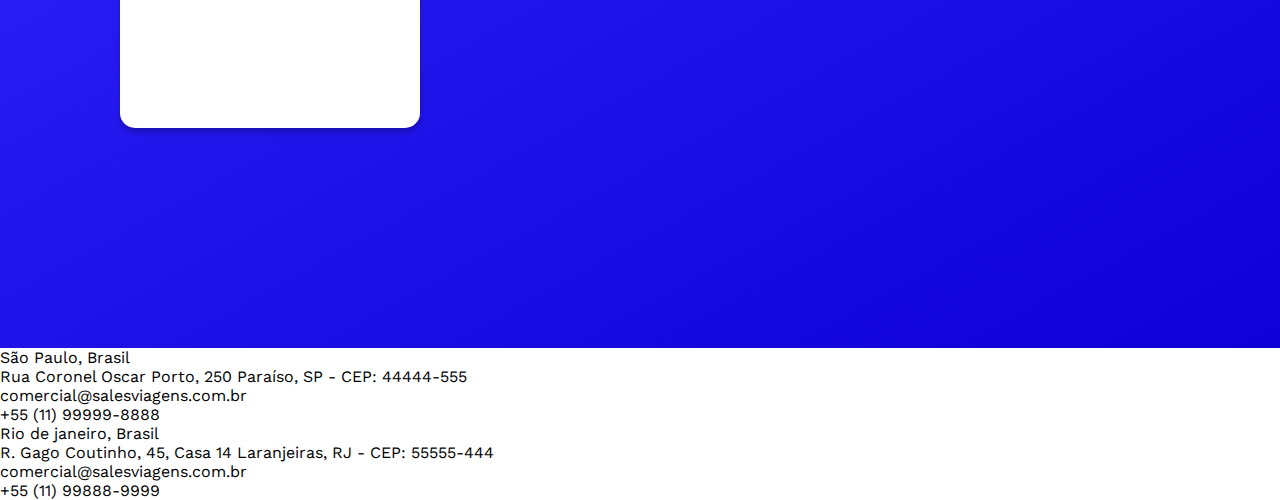
==== commit 12270b67: "1.23" ====
--- a/index.html
+++ b/index.html
@@ -11,13 +11,16 @@
 <body>
     <header>
         <nav>
-            <!--<img src="img/logo-img.png" alt="Logo" id="logo-img"">-->
-            <a href="#home" class="logo"><p>Sales Viagens</p></a>
+            <div>
+                <img src="img/logo-img.png" alt="Logo" id="logo-img">
+                <p class="logo">Sales Viagens</p>
+            </div>
             <ul class="menu">
-                <a href="#home" class="btn-menu"><li>Home</li></a>
+                <a href="#" class="btn-menu"><li>Home</li></a>
                 <a href="#pacotes" class="btn-menu"><li>Pacotes</li></a>
                 <a href="#servicos" class="btn-menu"><li>Serviços</li></a>
                 <a href="#contatos" class="btn-menu"><li>Contatos</li></a>
+                <a href="#" class="btn-menu"><i data-feather="shopping-cart"></i></a>
             </ul>
         </nav>
         
@@ -31,7 +34,6 @@
     <section class="pacotes" id="pacotes">
         <h1 class="pacotes-title">Conheça nosso pacotes!</h1>
         <div class="cards-pacotes">
-            
             <div class="large-card">
                 <div class="large-card-tag large-card-tag-top">
                     <p>Promoção</p>
--- a/style.css
+++ b/style.css
@@ -4,7 +4,6 @@
 /*RESPONSIVIDADE*/
 
 /* Landscape phone to portrait tablet */
-
 @media (max-width: 767px) {}
 
 /* Landscape phones and down */
@@ -69,8 +68,6 @@
 body {
     margin: 0;
     font-family: 'Work Sans', sem serifa;
-   /* background: linear-gradient(to bottom, white 30%, var(--Mongo-tengo) 100%);*/
-   /* width: 100vw; */
 }
 
 .FixoNoTopo{
@@ -85,51 +82,45 @@
 }
 
 header nav {
+    width: 100%;
     height: 60px;
-    padding-top: 15px;
-    display: flex;
+    display: flex;
+    position: fixed;
+    z-index: 99;
     justify-content: space-between;
-    position: relative;
-   /* box-shadow: 0 1px 5px hsla(0, 0%, 0%, 0.1);*/
-   backdrop-filter: blur(1px);
-}
-
-/*header nav #logo-img {
-    width: 65px;
-    height: 45px;
-
-}*/
-
-header nav .logo:link {
-    font-weight: 600;
-    font-size: 1.1em;
+    box-shadow: 0 1px 0 hsla(0, 0%, 0%, 0.1);
+    backdrop-filter: blur(10px);
+}
+
+header div {
+    list-style: none;
+}
+
+header nav #logo-img {
+    width: 50px;
+    height: 50px;
+    position: relative;
+    top: 5px;
+    left: 20px;
+}
+
+header nav .logo {
+    font-weight: 600;
+    font-size: 1.3em;
     color: black;
-    text-decoration: none;
-    margin-left: 50px;
-    transition: all .3s;
-}
-
-header nav .logo:visited {
-    color: var(--Oxford-Blue);
-}
-
-header nav .logo:hover {
-    color: white;
-    transform: scale(1.1);
-}
-
-header nav .logo:active {
-    color: lightgray;
-    transform: scale(1);
+    position: relative;
+    top: -35px;
+    left: 80px;
 }
 
 header nav .menu {
     list-style: none;
     display: flex;
-    padding: 0;
+    max-height: 0;
+    position: relative;
+    top: 20px;
     font-family: 'Work Sans', sem serifa;
     font-size: 1.1em;
-    
 }
 
 header nav .menu .btn-menu:link {
@@ -165,15 +156,13 @@
 }
 
 .header-content h1 {
-    margin: 0;
-    padding: 0;
-    position: relative;
-    top: 0px;
+    position: relative;
+    bottom: 5px;
     font-size: 5.2em;
     font-weight: 600;
     font-style: italic;
     color: rgb(0, 0, 0);
-    text-shadow: 0 0 5px hsla(0, 0%, 0%, 0.3);
+    text-shadow: 0 0 5px hsla(0, 0%, 0%, 0.2);
     
 }
 
@@ -186,12 +175,18 @@
 }
 
 .header-content p {
-    font-size: 1.15em;
+    font-size: 0.8em;
     text-align: justify;
-    margin: 0;
+    padding: 10px 20px;
+    margin: 0 150px;
+    position: relative;
+    top: 60px;
     color: rgb(0, 0, 0);
-    text-shadow: 0 0 5px hsla(0, 0%, 0%, 0.5);
-    backdrop-filter: blur(1px);
+    border-radius: 7px;
+    text-shadow: 0 0 3px hsla(0, 0%, 0%, 0.2);
+    background-color: rgba(255, 255, 255, 0.199);
+    box-shadow: 0 4px 4px hsla(0, 0%, 0%, 0.1);
+
 }
 
 header .header-content .btn-saiba-mais {
@@ -199,13 +194,13 @@
     border-radius: 15px;
     border: 0;
     position: relative;
-    top: 30px;
+    top: 80px;
     background: var(--Han-Purple);
     box-shadow: 0 5px 5px hsla(0, 0%, 0%, 0.2);
     color: white;
     font-family: 'Work Sans', sem serifa;
-    font-size: 1em;
-    font-weight: 800;
+    font-size: 1.2em;
+    font-weight: 600;
     transition: all .3s;
 }
 
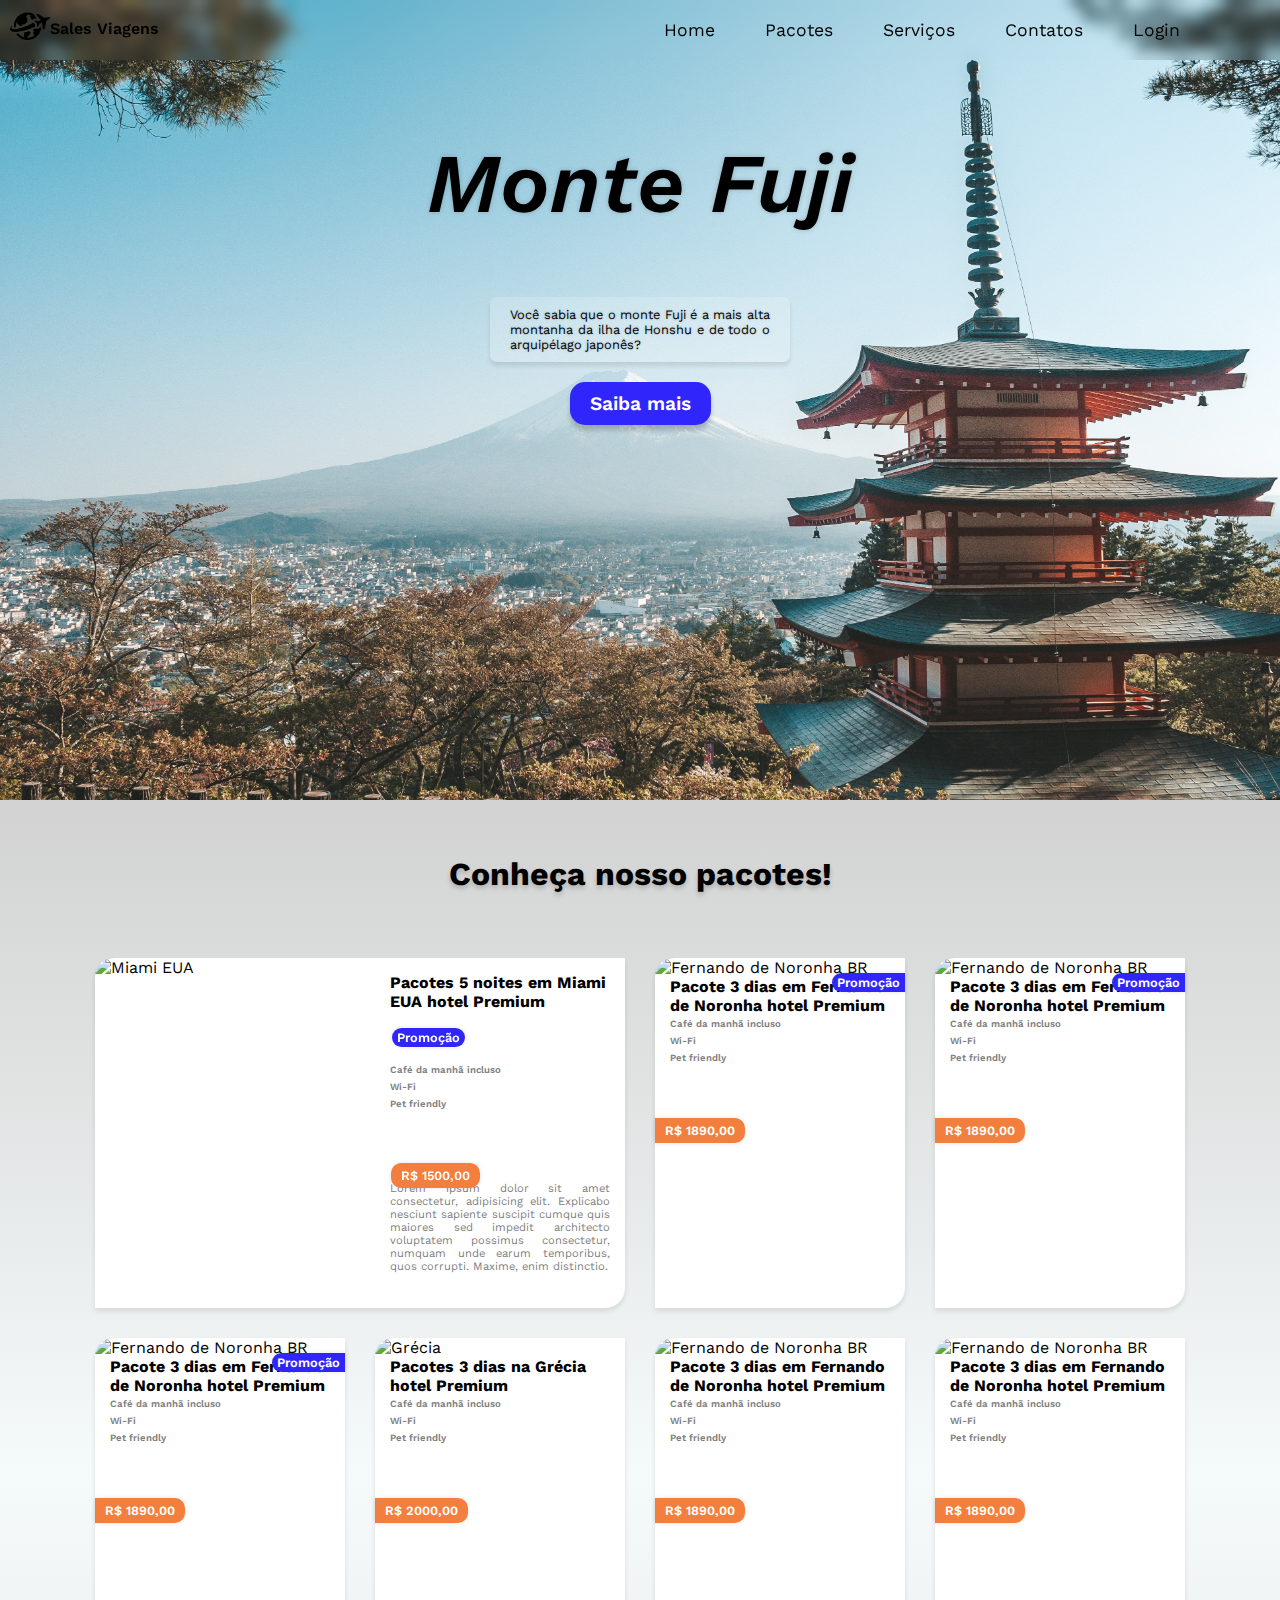
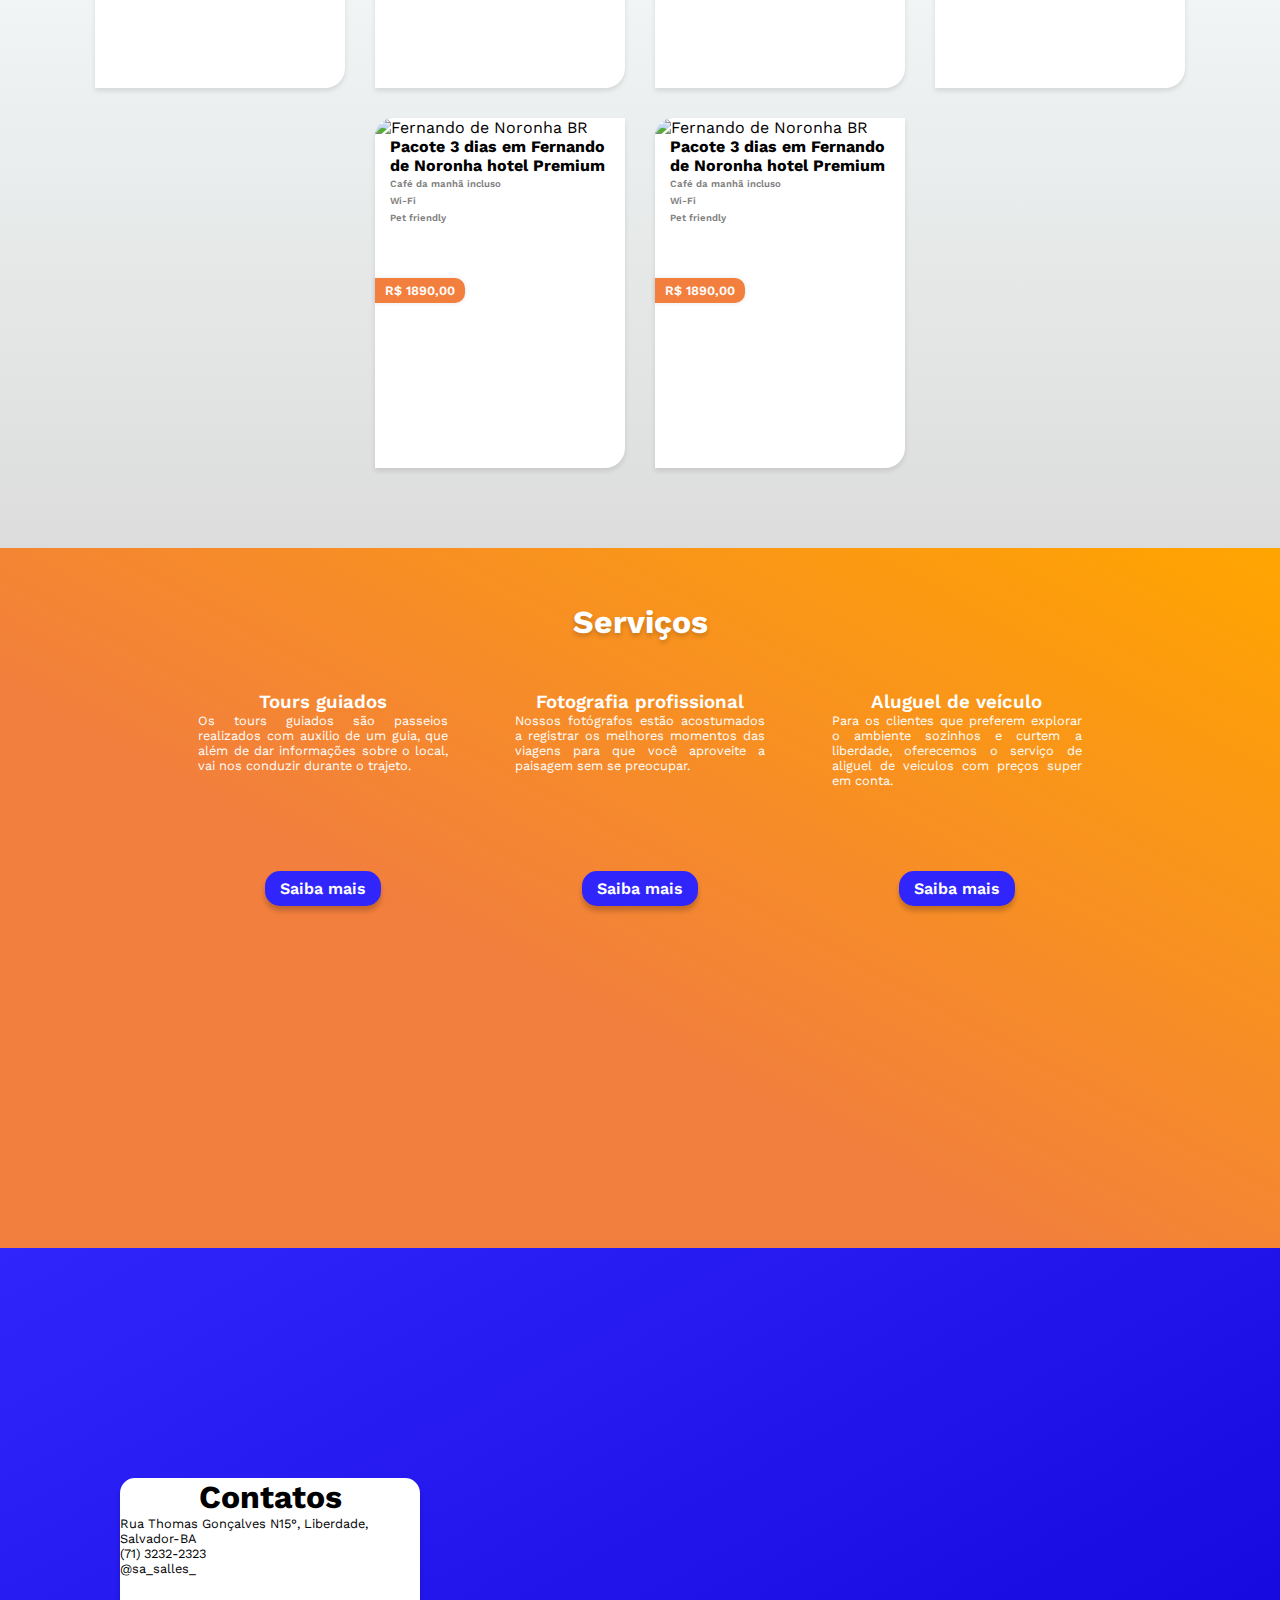
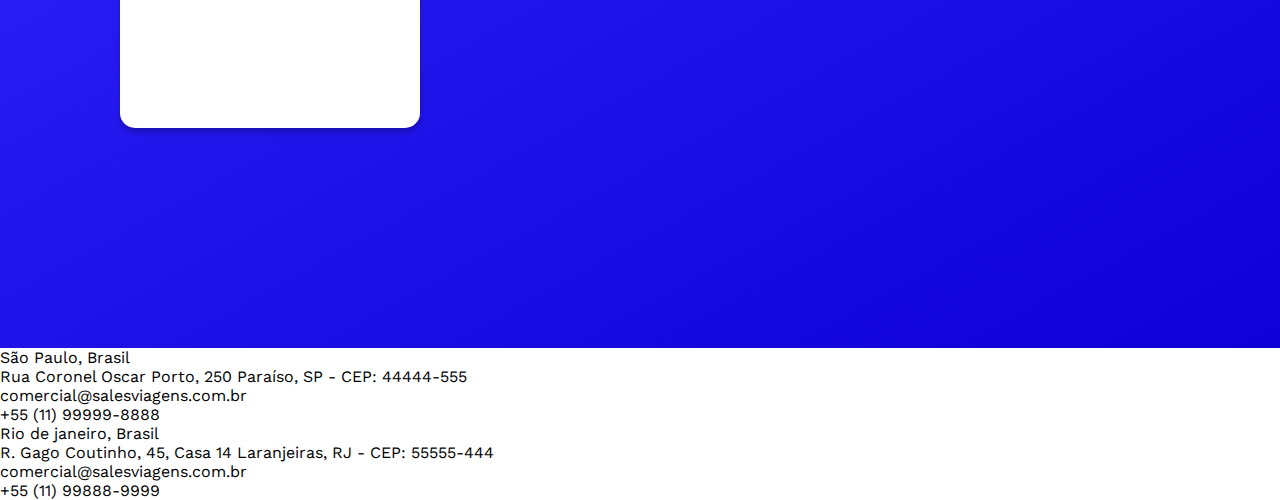
==== commit 4dcf7a44: "1.24" ====
--- a/index.html
+++ b/index.html
@@ -20,6 +20,7 @@
                 <a href="#pacotes" class="btn-menu"><li>Pacotes</li></a>
                 <a href="#servicos" class="btn-menu"><li>Serviços</li></a>
                 <a href="#contatos" class="btn-menu"><li>Contatos</li></a>
+                <a href="#" class="btn-menu"><li>Login</li></a>
                 <a href="#" class="btn-menu"><i data-feather="shopping-cart"></i></a>
             </ul>
         </nav>
--- a/style.css
+++ b/style.css
@@ -88,8 +88,8 @@
     position: fixed;
     z-index: 99;
     justify-content: space-between;
-    box-shadow: 0 1px 0 hsla(0, 0%, 0%, 0.1);
-    backdrop-filter: blur(10px);
+
+    backdrop-filter: blur(7px);
 }
 
 header div {
@@ -97,20 +97,20 @@
 }
 
 header nav #logo-img {
-    width: 50px;
-    height: 50px;
+    width: 40px;
+    height: 40px;
     position: relative;
     top: 5px;
-    left: 20px;
+    left: 10px;
 }
 
 header nav .logo {
     font-weight: 600;
-    font-size: 1.3em;
+    font-size: 1em;
     color: black;
     position: relative;
-    top: -35px;
-    left: 80px;
+    top: -25px;
+    left: 50px;
 }
 
 header nav .menu {
@@ -121,6 +121,7 @@
     top: 20px;
     font-family: 'Work Sans', sem serifa;
     font-size: 1.1em;
+    margin: 0 50px 0 0;
 }
 
 header nav .menu .btn-menu:link {
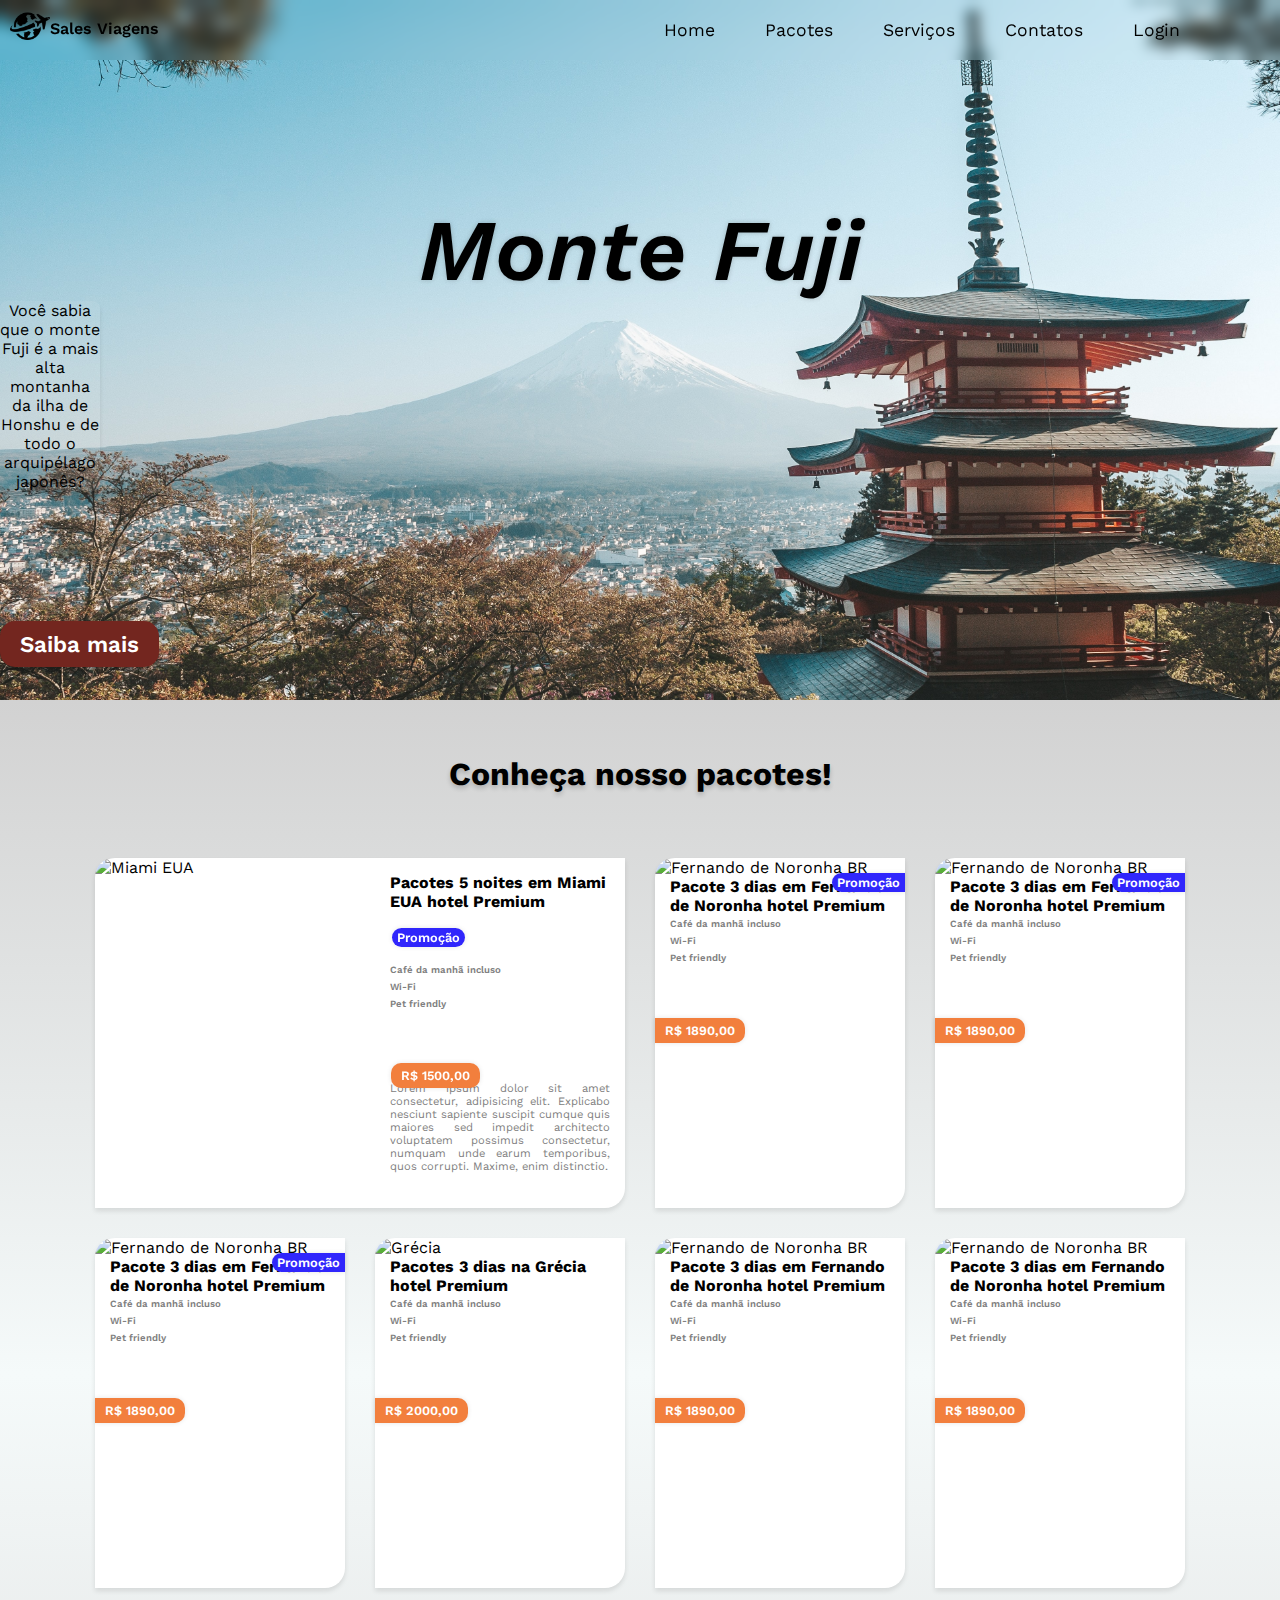
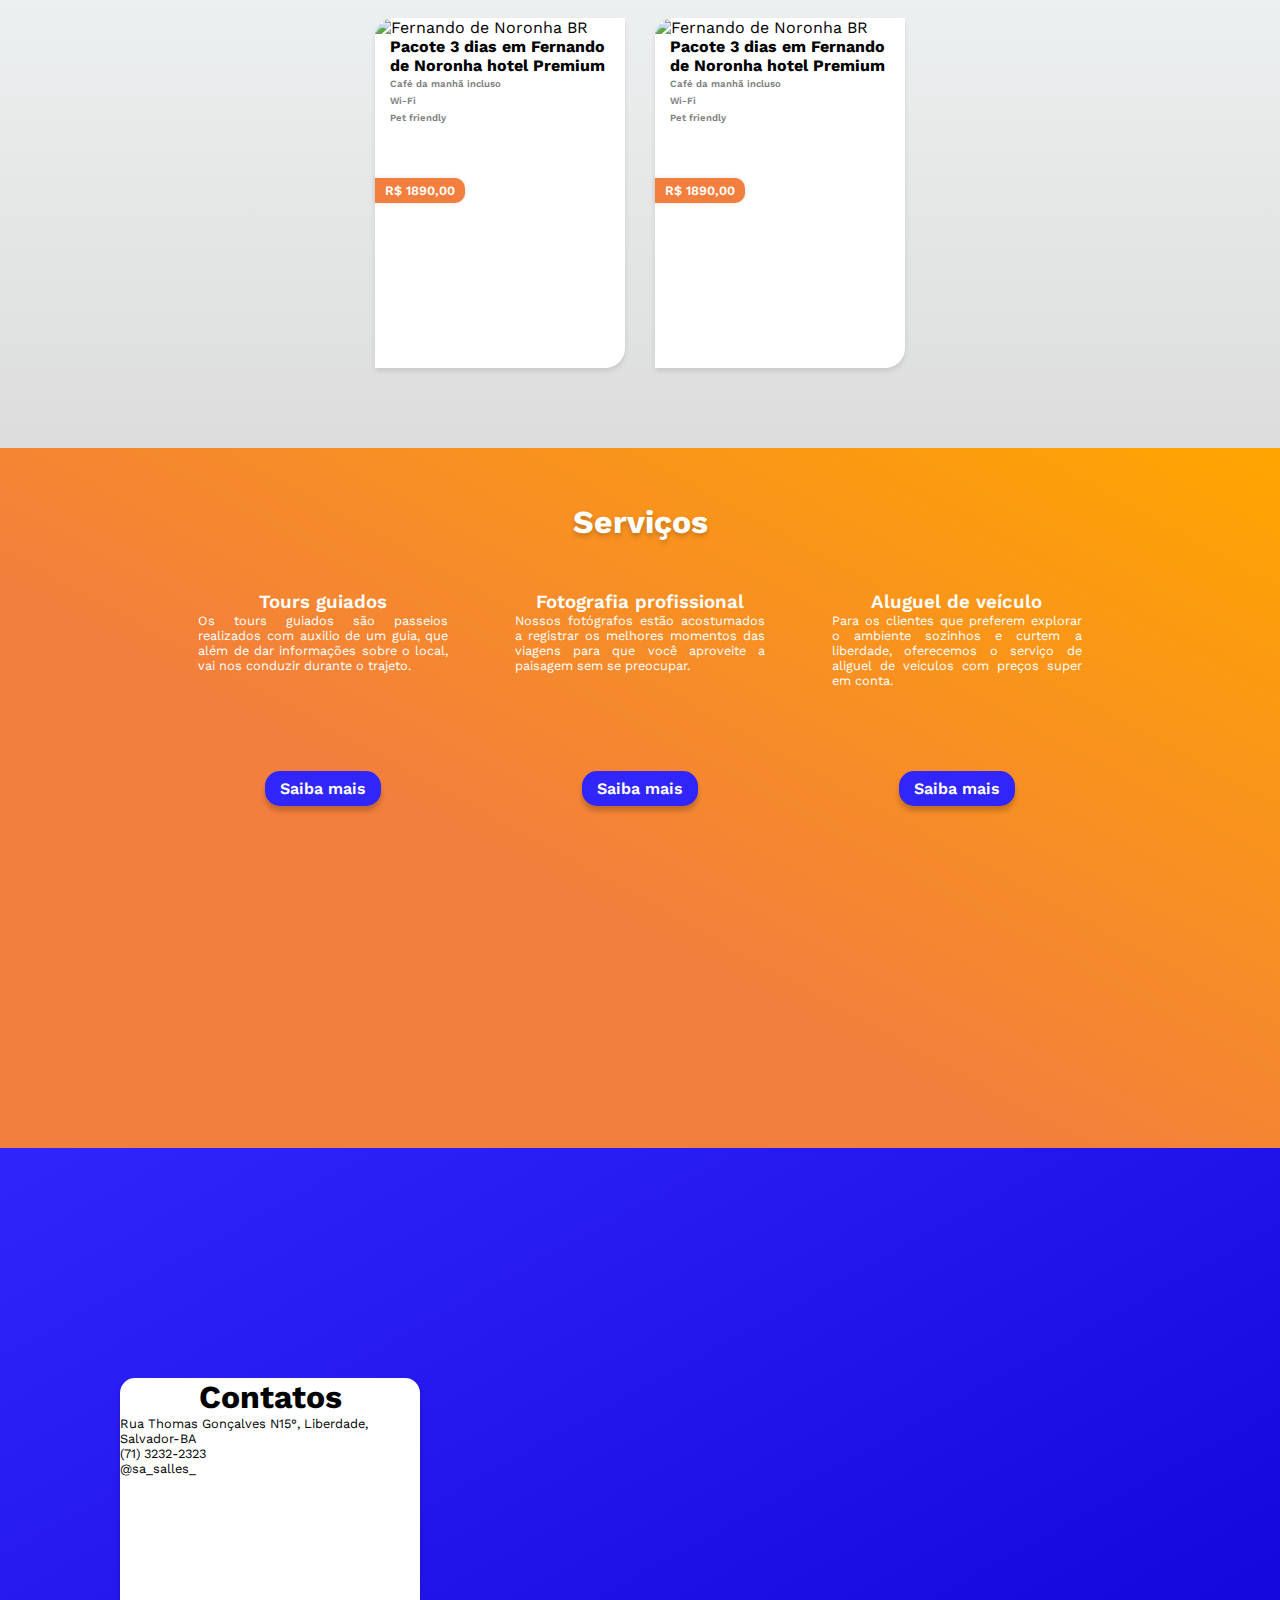
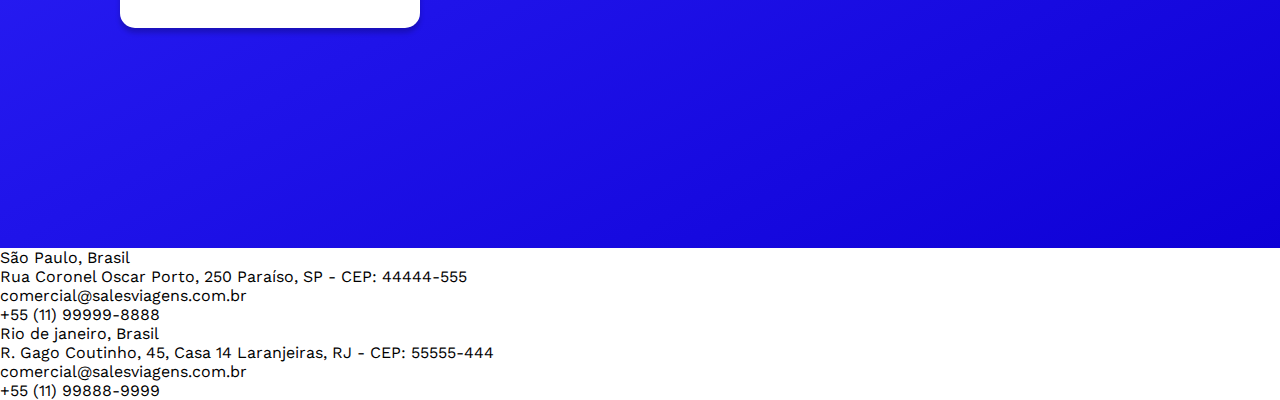
==== commit 5137bf90: "1.26" ====
--- a/index.html
+++ b/index.html
@@ -24,12 +24,9 @@
                 <a href="#" class="btn-menu"><i data-feather="shopping-cart"></i></a>
             </ul>
         </nav>
-        
-        <div id="home" class="header-content">
-            <h1>Monte Fuji</h1>
-            <p>Você sabia que o monte Fuji é a mais alta montanha da ilha de Honshu e de todo o arquipélago japonês?</p>
+            <h1 class="titulo">Monte Fuji</h1>
+            <p class="subtitulo">Você sabia que o monte Fuji é a mais alta montanha da ilha de Honshu e de todo o arquipélago japonês?</p>
             <a href=""><button class="btn-saiba-mais">Saiba mais</button></a>
-        </div>
     </header>
     
     <section class="pacotes" id="pacotes">
--- a/style.css
+++ b/style.css
@@ -77,8 +77,10 @@
 }
 
 header {
-    height: calc(100vh - 100px);
+    height: calc(100vh - 200px);
     background: no-repeat center/cover url("img/montfuji.jpg");
+    padding: 0;
+    margin: 0;
 }
 
 header nav {
@@ -148,64 +150,47 @@
     margin: 0 50px 0 0;
 }
 
-.header-content {
-    max-width: 600px;
-    margin: auto;
+header .titulo {
+    position: relative;
+    padding-top: 200px;
     text-align: center;
-    position: relative;
-    top: 140px;
-}
-
-.header-content h1 {
-    position: relative;
-    bottom: 5px;
-    font-size: 5.2em;
+    font-size: 5.4em;
     font-weight: 600;
     font-style: italic;
     color: rgb(0, 0, 0);
     text-shadow: 0 0 5px hsla(0, 0%, 0%, 0.2);
-    
-}
-
-.header-content ul {
-    margin: 0;
-    padding: 0;
-    list-style: none;
-    font-weight: 600;
-    position: relative;
-}
-
-.header-content p {
-    font-size: 0.8em;
-    text-align: justify;
-    padding: 10px 20px;
-    margin: 0 150px;
-    position: relative;
-    top: 60px;
+}
+
+header .subtitulo {
+    position: relative;
+    text-align: center;
+    justify-content: justify;
+    margin: 0;
+    width: 100px;
+    max-height: 400px;
+    font-size: 1em;
+    border-radius: 7px;
     color: rgb(0, 0, 0);
-    border-radius: 7px;
-    text-shadow: 0 0 3px hsla(0, 0%, 0%, 0.2);
-    background-color: rgba(255, 255, 255, 0.199);
+    background-color: rgba(255, 255, 255, 0.075);
     box-shadow: 0 4px 4px hsla(0, 0%, 0%, 0.1);
-
-}
-
-header .header-content .btn-saiba-mais {
+}
+
+header .btn-saiba-mais {
     padding: 10px 20px;
     border-radius: 15px;
     border: 0;
     position: relative;
-    top: 80px;
-    background: var(--Han-Purple);
+    top: 130px;
+    background: #73261f;
     box-shadow: 0 5px 5px hsla(0, 0%, 0%, 0.2);
     color: white;
     font-family: 'Work Sans', sem serifa;
-    font-size: 1.2em;
+    font-size: 1.4em;
     font-weight: 600;
     transition: all .3s;
 }
 
-header .header-content .btn-saiba-mais:hover {
+header .btn-saiba-mais:hover {
     background-color:white;
     color: black;
     transform: scale(1.05);
@@ -213,7 +198,7 @@
     cursor: pointer;
 }
 
-header .header-content .btn-saiba-mais:active {
+header .btn-saiba-mais:active {
     background: rgb(201, 201, 201);
     transform: scale(1);
     box-shadow: 0 5px 5px hsla(0, 0%, 0%, 0.2);
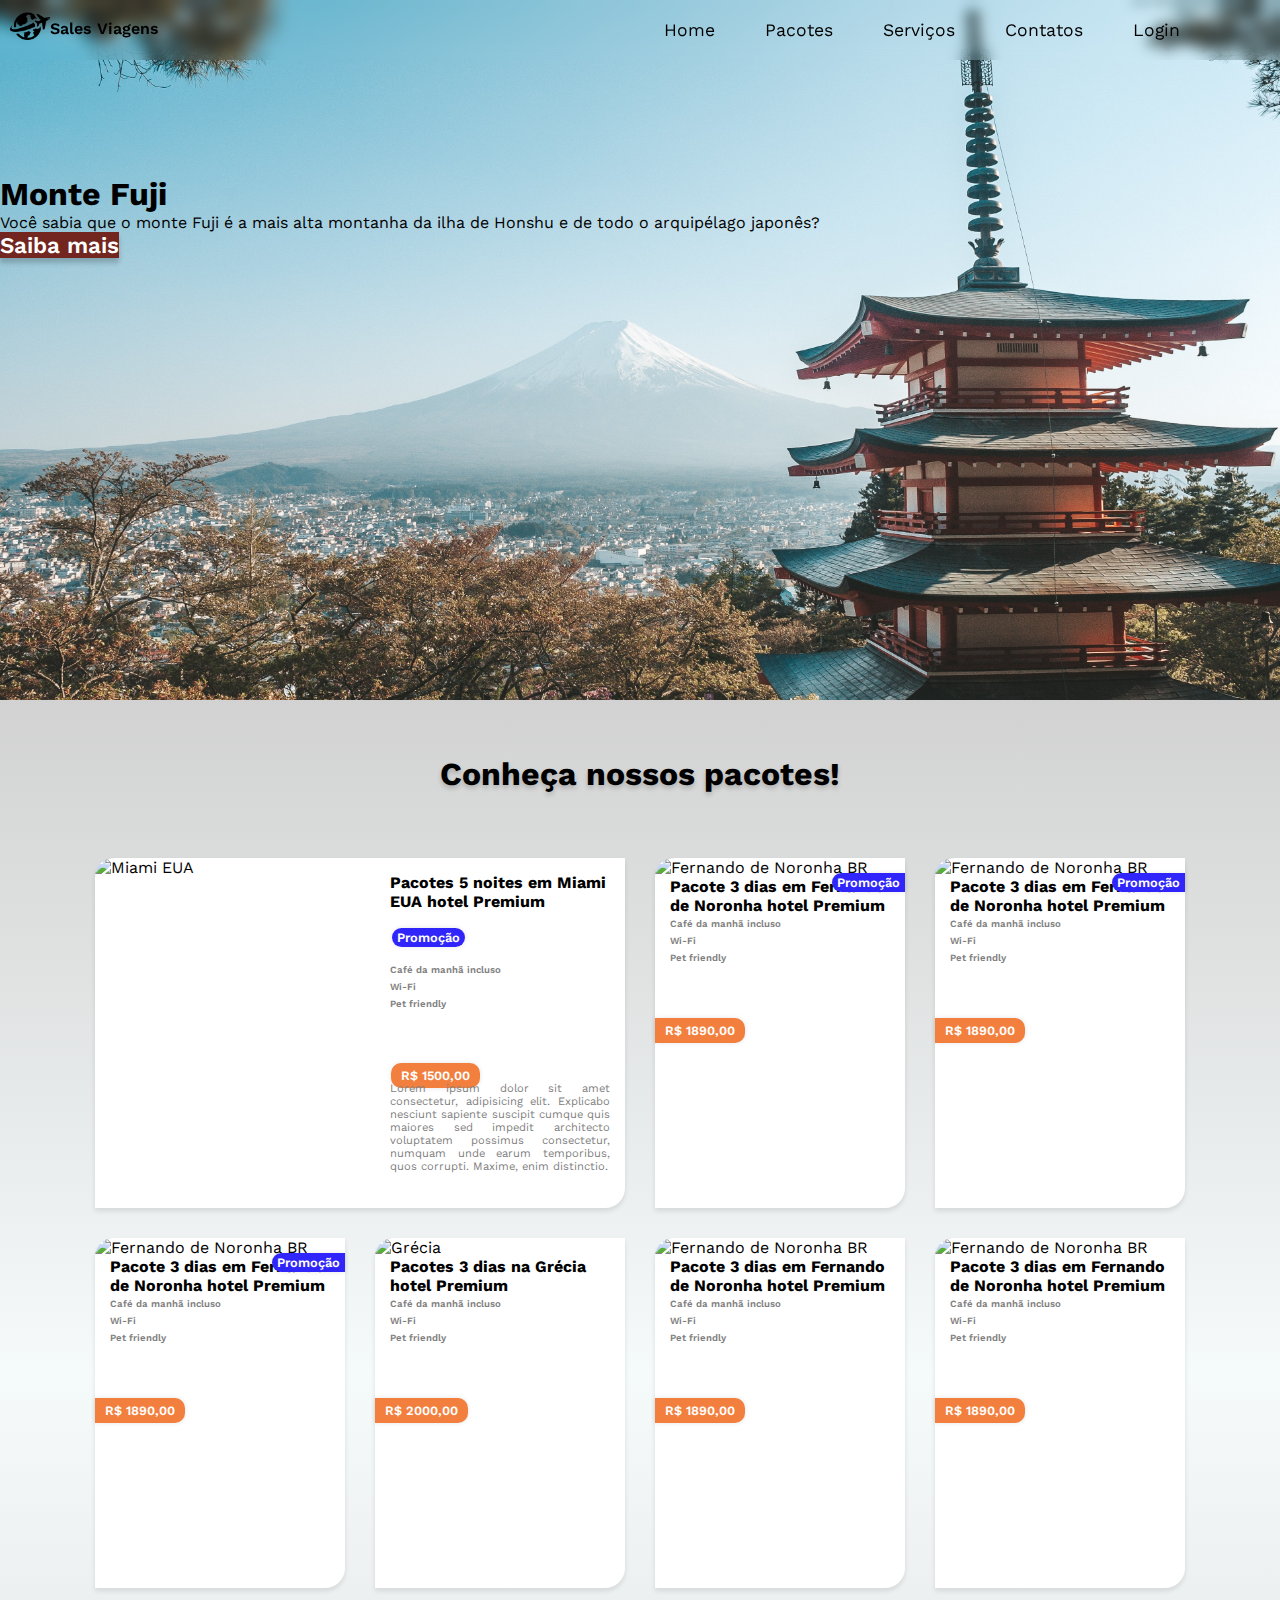
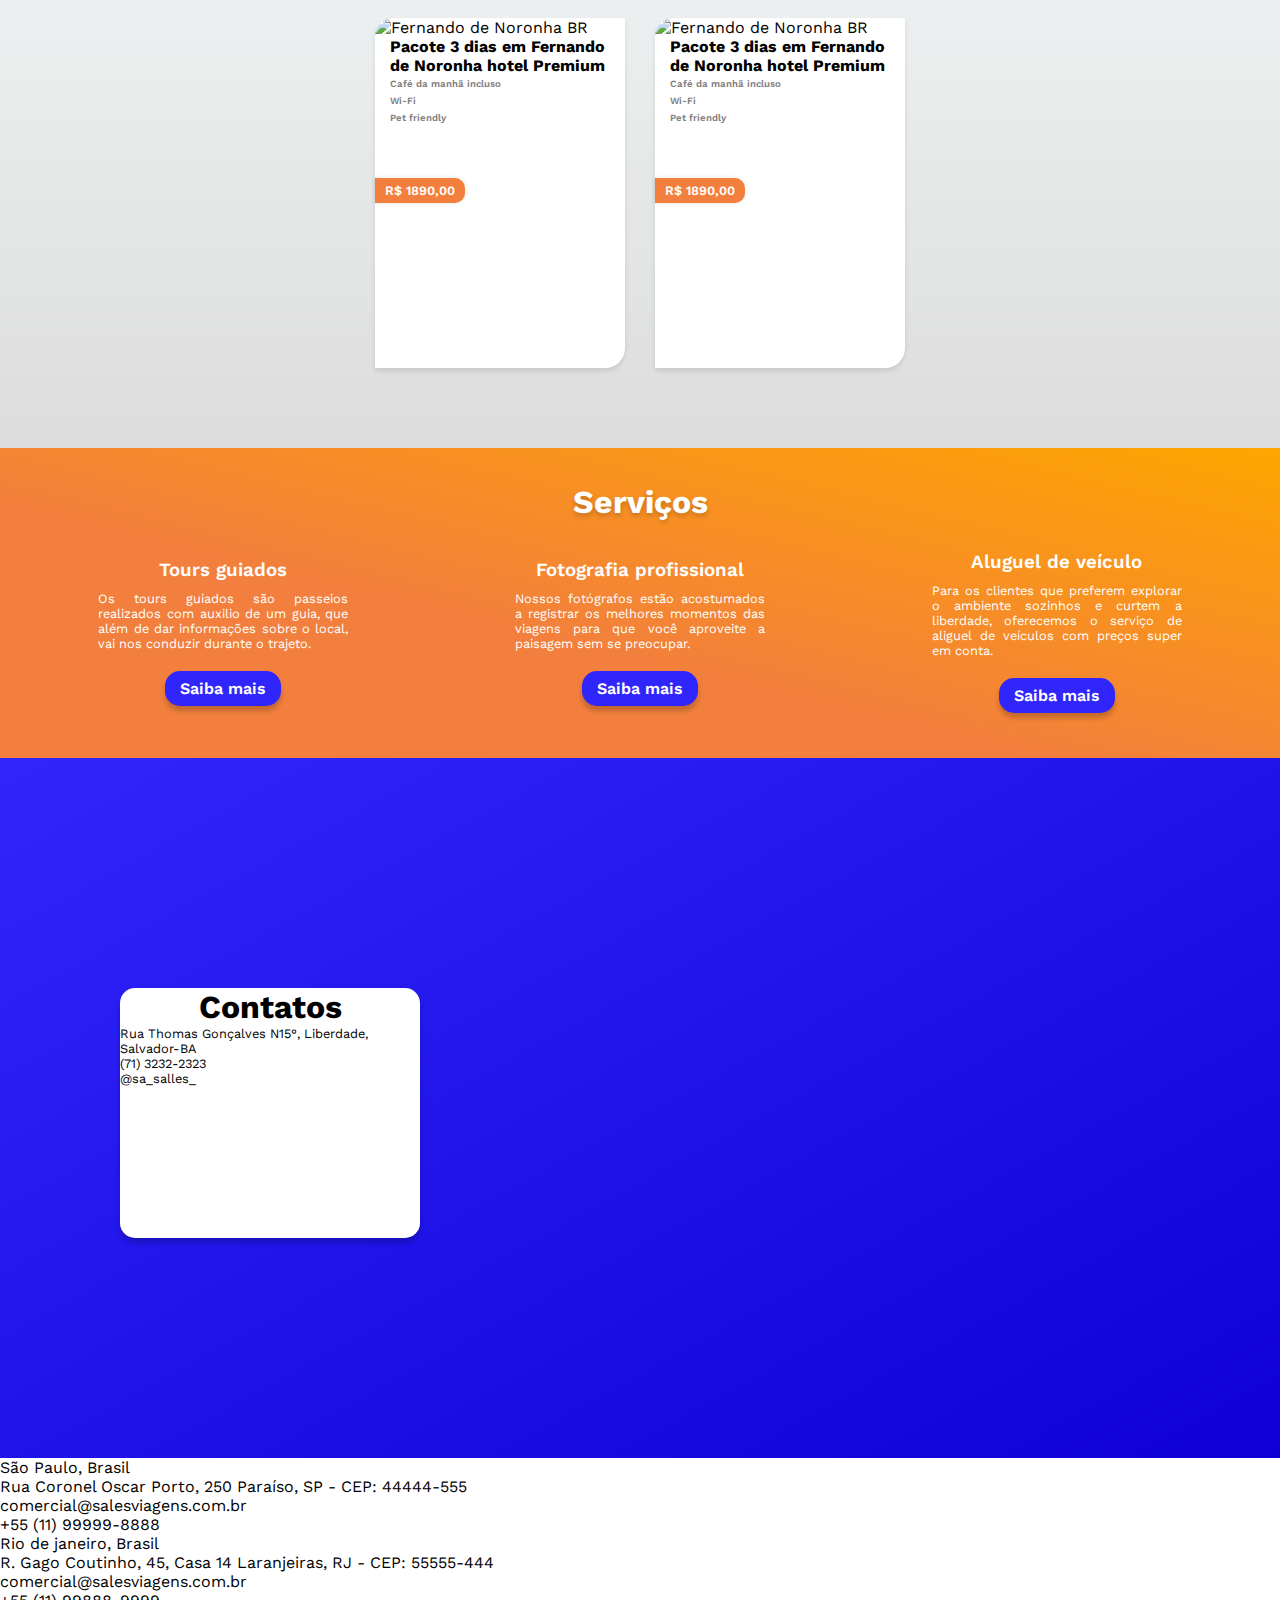
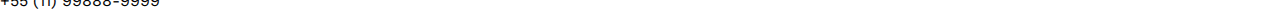
==== commit 3b51c6f4: "1.282 ajuste de responsividade" ====
--- a/index.html
+++ b/index.html
@@ -4,7 +4,7 @@
     <meta charset="UTF-8">
     <meta http-equiv="X-UA-Compatible" content="IE=edge">
     <meta name="viewport" content="width=device-width, initial-scale=1.0">
-    <title>Sales Viagens</title>
+    <title>SalesViagens</title>
     <script src="https://unpkg.com/feather-icons"></script>
     <link rel="stylesheet" href="style.css">
 </head>
@@ -20,17 +20,23 @@
                 <a href="#pacotes" class="btn-menu"><li>Pacotes</li></a>
                 <a href="#servicos" class="btn-menu"><li>Serviços</li></a>
                 <a href="#contatos" class="btn-menu"><li>Contatos</li></a>
-                <a href="#" class="btn-menu"><li>Login</li></a>
+                <a href="login.html" class="btn-menu"><li>Login</li></a>
                 <a href="#" class="btn-menu"><i data-feather="shopping-cart"></i></a>
             </ul>
         </nav>
-            <h1 class="titulo">Monte Fuji</h1>
-            <p class="subtitulo">Você sabia que o monte Fuji é a mais alta montanha da ilha de Honshu e de todo o arquipélago japonês?</p>
-            <a href=""><button class="btn-saiba-mais">Saiba mais</button></a>
+            <div class="titulos">
+                <div class="titulo">
+                    <h1>Monte Fuji</h1>
+                </div>
+                <div class="subtitulo">
+                    <p>Você sabia que o monte Fuji é a mais alta montanha da ilha de Honshu e de todo o arquipélago japonês?</p>
+                </div>
+                <a href=""><button class="btn-saiba-mais">Saiba mais</button></a>
+            </div>
     </header>
     
     <section class="pacotes" id="pacotes">
-        <h1 class="pacotes-title">Conheça nosso pacotes!</h1>
+        <h1 class="pacotes-title">Conheça nossos pacotes!</h1>
         <div class="cards-pacotes">
             <div class="large-card">
                 <div class="large-card-tag large-card-tag-top">
--- a/style.css
+++ b/style.css
@@ -1,57 +1,9 @@
 @charset "UTF-8";
 @import url('https://fonts.googleapis.com/css2?family=Work+Sans:ital,wght@0,400;0,600;0,700;0,800;1,400;1,500;1,700&display=swap');
 
-/*RESPONSIVIDADE*/
-
-/* Landscape phone to portrait tablet */
-@media (max-width: 767px) {}
-
-/* Landscape phones and down */
-@media (max-width: 480px) {
-    body {
-        margin-bottom: 55px;
-    }
-    header nav .menu {
-        position: fixed;
-        bottom: 0;
-        left: 0;
-        width: 100%;
-        padding: 0;
-        margin: 0;
-
-        z-index: 99;
-
-        background: var(--Han-Purple);
-        height: 55px;
-        color: white;
-        font-weight: bold;
-
-        display: flex;
-        justify-content: space-between;
-        align-items: center;
-    }
-    header nav .logo {
-        width: 100%;
-        text-align: center;
-    }
-    .contatos {
-        padding: 60px 0;
-    }
-    .contatos .card-contatos {
-        position: static;
-    }
-}
-
-/* Portrait tablet to landscape and desktop 
-@media (min-width: 768px) and (max-width: 979px){
-}*/
-
- /*Large Desktop 
-@media (min-width: 1200px) {
-}*/
-
 * {
     margin: 0;
+    border: 0;
     padding: 0;
     box-sizing: border-box;
 }
@@ -67,7 +19,7 @@
 
 body {
     margin: 0;
-    font-family: 'Work Sans', sem serifa;
+    font-family: 'Work Sans', sans-serif;
 }
 
 .FixoNoTopo{
@@ -121,7 +73,7 @@
     max-height: 0;
     position: relative;
     top: 20px;
-    font-family: 'Work Sans', sem serifa;
+    font-family: 'Work Sans', sans-serif;
     font-size: 1.1em;
     margin: 0 50px 0 0;
 }
@@ -149,61 +101,43 @@
 header nav .menu .btn-menu li {
     margin: 0 50px 0 0;
 }
-
-header .titulo {
-    position: relative;
-    padding-top: 200px;
-    text-align: center;
-    font-size: 5.4em;
-    font-weight: 600;
-    font-style: italic;
-    color: rgb(0, 0, 0);
-    text-shadow: 0 0 5px hsla(0, 0%, 0%, 0.2);
-}
-
-header .subtitulo {
-    position: relative;
-    text-align: center;
-    justify-content: justify;
-    margin: 0;
-    width: 100px;
-    max-height: 400px;
-    font-size: 1em;
-    border-radius: 7px;
-    color: rgb(0, 0, 0);
-    background-color: rgba(255, 255, 255, 0.075);
-    box-shadow: 0 4px 4px hsla(0, 0%, 0%, 0.1);
-}
-
-header .btn-saiba-mais {
-    padding: 10px 20px;
-    border-radius: 15px;
-    border: 0;
-    position: relative;
-    top: 130px;
+ /* Guia Titulos */
+header .titulos {
+    position: relative;
+    width: 100vw;
+    height: 50%;
+    top: 25%;
+}
+header .titulos .titulo {
+    
+}
+header .titulos .subtitulo {
+    
+}
+header .titulos .btn-saiba-mais {
+    
     background: #73261f;
     box-shadow: 0 5px 5px hsla(0, 0%, 0%, 0.2);
     color: white;
-    font-family: 'Work Sans', sem serifa;
+    font-family: 'Work Sans', sans-serif;
     font-size: 1.4em;
     font-weight: 600;
     transition: all .3s;
 }
-
-header .btn-saiba-mais:hover {
+header .titulos .btn-saiba-mais:hover {
     background-color:white;
     color: black;
     transform: scale(1.05);
     box-shadow: 0 5px 5px hsla(0, 0%, 0%, 0.4);
     cursor: pointer;
 }
-
-header .btn-saiba-mais:active {
+header .titulos .btn-saiba-mais:active {
     background: rgb(201, 201, 201);
     transform: scale(1);
     box-shadow: 0 5px 5px hsla(0, 0%, 0%, 0.2);
 }
 
+/* GUIA DE PACOTES */
 .pacotes {
     padding: 15px;
     background-image: linear-gradient(to bottom, rgb(210, 210, 210), rgb(245, 250, 250), rgb(220, 220, 220));
@@ -255,7 +189,6 @@
     top: 70px;
     padding: 2px 5px;
     box-shadow: 0 0 5px hsla(0, 0%, 0%, 0.1);
-    z-index: 99;
 }
 
 .pacotes .large-card .large-card-tag-bottom {
@@ -266,7 +199,6 @@
     bottom: 120px;
     padding: 5px 10px;
     box-shadow: 0 0 5px hsla(0, 0%, 0%, 0.1);
-    z-index: 99;
 }
 
 .pacotes .large-card .large-card-tag p {
@@ -408,22 +340,20 @@
 .servicos {
     padding: 15px;
     background-image: linear-gradient(to top right, var(--Mongo-tengo) 40%, orange 100%);
-    height: 700px;
 }
 
 .servicos .servicos-title {
     font-size: 2em;
     text-align: center;
-    margin: 40px auto 0 auto;
+    margin: 20px 0 0 0;
     color: white;
     text-shadow: 0 3px 5px hsla(0, 0%, 0%, 0.2);
 }
 
 .servicos .cards-servicos {
     display: flex;
-    max-width: 950px;
     justify-content: space-around;
-    margin: 50px auto 100px auto;
+    margin: 30px auto;
     flex-wrap: wrap;
 }
 
@@ -452,6 +382,7 @@
 .servicos .card h3 {
     font-weight: 600;
     color: white;
+    margin: 0 0 10px 0;
 }
 
 .servicos .card p {
@@ -462,7 +393,7 @@
 
 .servicos .card .card-content {
     text-align: center;
-    height: 180px;
+    margin: 0 0 20px 0;
 }
 
 .servicos .card .btn-saiba-mais {
@@ -472,7 +403,7 @@
     background: var(--Han-Purple);
     box-shadow: 0 5px 5px hsla(0, 0%, 0%, 0.2);
     color: white;
-    font-family: 'Work Sans', sem serifa;
+    font-family: 'Work Sans', sans-serif;
     font-size: 1em;
     font-weight: 600;
     transition: all .3s;
@@ -537,3 +468,120 @@
     background-image: linear-gradient(to bottom, rgb(210, 210, 210), rgb(245, 250, 250), rgb(220, 220, 220));
     position: relative;
 }
+
+/*RESPONSIVIDADE*/
+
+/* Landscape phone to portrait tablet */
+@media (max-width: 950px) {
+    
+}
+
+/* Landscape phones and down */
+@media (max-width: 590px) {
+    body {
+        margin-bottom: 55px;
+    }
+
+    /* Guia Menu */
+    header nav {
+        position: fixed;
+        
+    }
+    header nav .menu {
+        list-style: none;
+        display: flex;
+        max-height: 0;
+        position: relative;
+        top: 20px;
+        font-family: 'Work Sans', sans-serif;
+        font-size: 1.1em;
+        margin: 0 50px 0 0;
+    }
+    header nav .logo {
+        display: none;
+    }
+    header nav #logo-img {
+        display: none;
+    }
+
+    /* Guia Contatos */
+    .contatos {
+        padding: 60px 0;
+    }
+    .contatos .card-contatos {
+        position: static;
+    }
+
+    /* Guia Serviços */
+    .servicos {
+        padding: 20px;
+    }
+
+    /* Guia Pacotes */
+    .pacotes .large-card {
+        height: 350px;
+        width: 250px;
+        margin: 15px;
+        border-radius: 20px 0px;
+        background-color: white;
+        position: relative;
+        box-shadow: 0 3px 5px hsla(0, 0%, 0%, 0.1);
+        transition: all .5s;
+    }
+    .pacotes .large-card:hover {
+        transform: scale(1.05);
+        box-shadow: 0 3px 5px hsla(0, 0%, 0%, 0.4);
+    }
+    .pacotes .large-card .large-card-tag p {
+        padding: 0;
+        margin: 0;
+        color: white;
+        font-weight: 600;
+        font-size: 0.8em;
+    }
+    .pacotes .large-card .large-card-tag-top {
+        position: absolute;
+        background-color: var(--Han-Purple);
+        border-radius: 10px 0 0 10px;
+        right: 0px;
+        top: 15px;
+        padding: 2px 5px;
+        box-shadow: 0 0 5px hsla(0, 0%, 0%, 0.1);
+    }
+    .pacotes .large-card .large-card-tag-bottom {
+        position: absolute;
+        background-color: var(--Mongo-tengo);
+        border-radius: 0 10px 10px 0;
+        width: max-content;
+        right: 160px;
+        bottom: 165px;
+        padding: 5px 10px;
+        box-shadow: 0 0 5px hsla(0, 0%, 0%, 0.1);
+    }
+    .pacotes .large-card-image {
+        height: 200px;
+        width: 250px;
+        border-radius: 20px 0 0 0;
+        object-fit: cover;
+    }
+    .pacotes .large-card-content {
+        position: relative;
+        padding: 0 15px;
+        height: max-content;
+    }
+    .pacotes .large-card-content h2 {
+        font-size: 1em;
+        margin-bottom: 0;
+        margin: 0;
+    }
+    .pacotes .large-card-content ul {
+        position: relative;
+        top: 0;
+        display: flex;
+        flex-direction: column;
+        list-style: none;
+        padding: 0;
+    }
+    .pacotes .large-card-content p {
+        display: none;
+    }